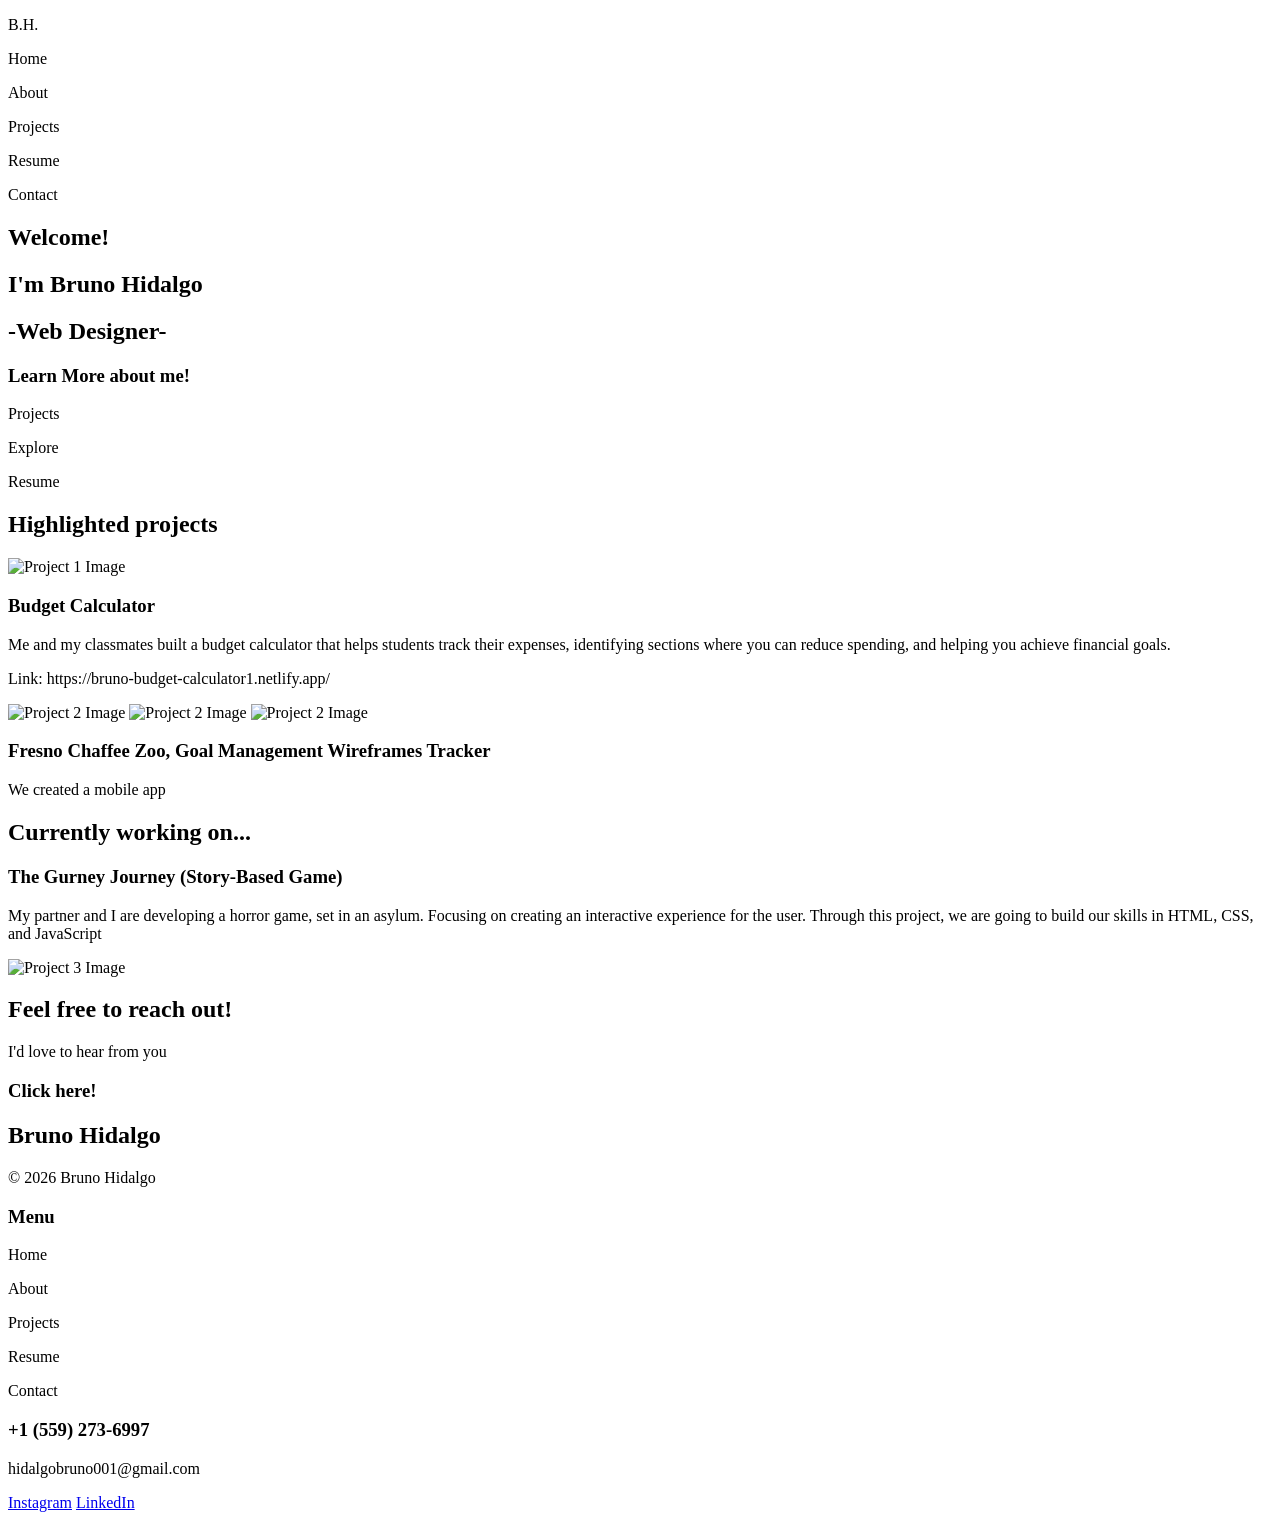
==== index.html @ 7be31587 "making HTML without errors" ====
<!DOCTYPE html>
<html lang="en">

<head>
    <meta charset="UTF-8">
    <meta name="viewport" content="width=device-width, initial-scale=1.0">
    <title>Document</title>
    <link rel="stylesheet" href="style.css">
</head>

<body>



    <!-- Header of the Homepage -->
    <section class="background">
    <h2 class="visually-hidden">Background</h2>
        <!-- Navigation Bar -->
        <nav class="navBar">
            <p class="profile">B.H.</p>
            <section class="navLinks">
                <h2 class="visually-hidden">Navigation</h2>
                <p class="home">Home</p>
                <p class="about">About</p>
                <p class="projects">Projects</p>
                <p class="resume">Resume</p>
                <p class="contact">Contact</p>
            </section>
        </nav>

        <dialog class="projectsDialog">
            <div class="listProjects">
                <div class="item">Budget Calculator</div>
                <div class="item">Fresno Chaffee Zoo Tracker</div>
                <div class="item">Turkey Trot 4k</div>
                <div class="item">Research Paper: “The Importance of Animal Well-Being”</div>
                <div class="item">Argument/Synthesis Essay: “Who holds the power, the platform or the user”</div>
            </div>
        </dialog>

        <!-- Title Header -->
        <header class="titles">
            <h2>Welcome!</h2>
            <h1>I'm Bruno Hidalgo</h1>
            <h2>-Web Designer-</h2>
        </header>

        <section class="learnMore">
            <h3>Learn More about me!</h3>
            <section class="learnMoreLinks">
                <h3 class="visually-hidden">Learn More Links</h3>
                <p class="projectsLearnMore">Projects</p>
                <p class="explore">Explore</p>
                <p class="resumeLearnMore">Resume</p>
            </section>
        </section>

    </section>

    <!-- Highlighted Projects of the Homepage -->
    <section class="highlightedProjects">
        <h2>Highlighted projects</h2>
        <section class="projectsSection">
            <h2 class="visually-hidden">Projects Section</h2>

            <section class="project1">
                <img src="https://via.placeholder.com/150" alt="Project 1 Image">
                <h3>Budget Calculator</h3>
                <p>Me and my classmates built a budget calculator that helps students track their expenses, identifying
                    sections where you can reduce spending, and helping you achieve financial goals.</p>
                <p>Link: https://bruno-budget-calculator1.netlify.app/</p>
            </section>

            <section class="project2">
                <h2 class="visually-hidden">Project 2</h2>
                <section class="imagesFresno">
                    <h3 class="visually-hidden">Fresno Images</h3>
                    <img src="https://via.placeholder.com/150" alt="Project 2 Image">
                    <img src="https://via.placeholder.com/150" alt="Project 2 Image">
                    <img src="https://via.placeholder.com/150" alt="Project 2 Image">
                </section>
                <h3>Fresno Chaffee Zoo, Goal Management Wireframes Tracker</h3>
                <p>We created a mobile app </p>
            </section>

        </section>
    </section>

    <!-- Currently Working On of the Homepage -->
    <section class="currentlyProject">
        <h2 class="visually-hidden">Current Project</h2>

        <section class="currentlyProjectText">
            <h2>Currently working on...</h2>
            <h3>The Gurney Journey (Story-Based Game)</h3>
            <p>My partner and I are developing a horror game, set in an asylum. Focusing on creating an interactive
                experience for the user. Through this project, we are going to build our skills in HTML, CSS, and
                JavaScript</p>
        </section>

        <img src="https://via.placeholder.com/150" alt="Project 3 Image">

    </section>

    <!-- Reach Out Section -->
    <section class="reachOut">

        <h2>Feel free to reach out!</h2>
        <p>I'd love to hear from you</p>
        <h3 class="clickContact">Click here!</h3>

    </section>

    <!-- Footer for all pages -->
    <footer class="footer">

        <section class="titleFooter">
            <h2>Bruno Hidalgo</h2>
            <p>© 2026 Bruno Hidalgo</p>
        </section>

        <section class="menuFooter">
            <h3>Menu</h3>
            <section class="menuLinks">
                <h3 class="visually-hidden">Footer Menu</h3>

                <div>
                    <p class="homeFooter">Home</p>
                    <p class="aboutFooter">About</p>
                </div>

                <div>
                    <p class="projectsFooter">Projects</p>
                    <p class="resumeFooter">Resume</p>
                </div>

                <p class="contactFooter">Contact</p>
            </section>
        </section>

        <section class="collaborationFooter">
            <h3>+1 (559) 273-6997</h3>
            <p>hidalgobruno001@gmail.com</p>
            <section>
                <h4 class="visually-hidden">Footer Column</h4>
                <a href="https://www.instagram.com/" target="_blank">Instagram</a>
                <a href="https://www.linkedin.com/" target="_blank">LinkedIn</a>
            </section>
        </section>

    </footer>


    <script src="app.js"></script>
</body>

</html>
---- style.css ----
.visually-hidden {
    position: absolute;
    left: -676767px;
}
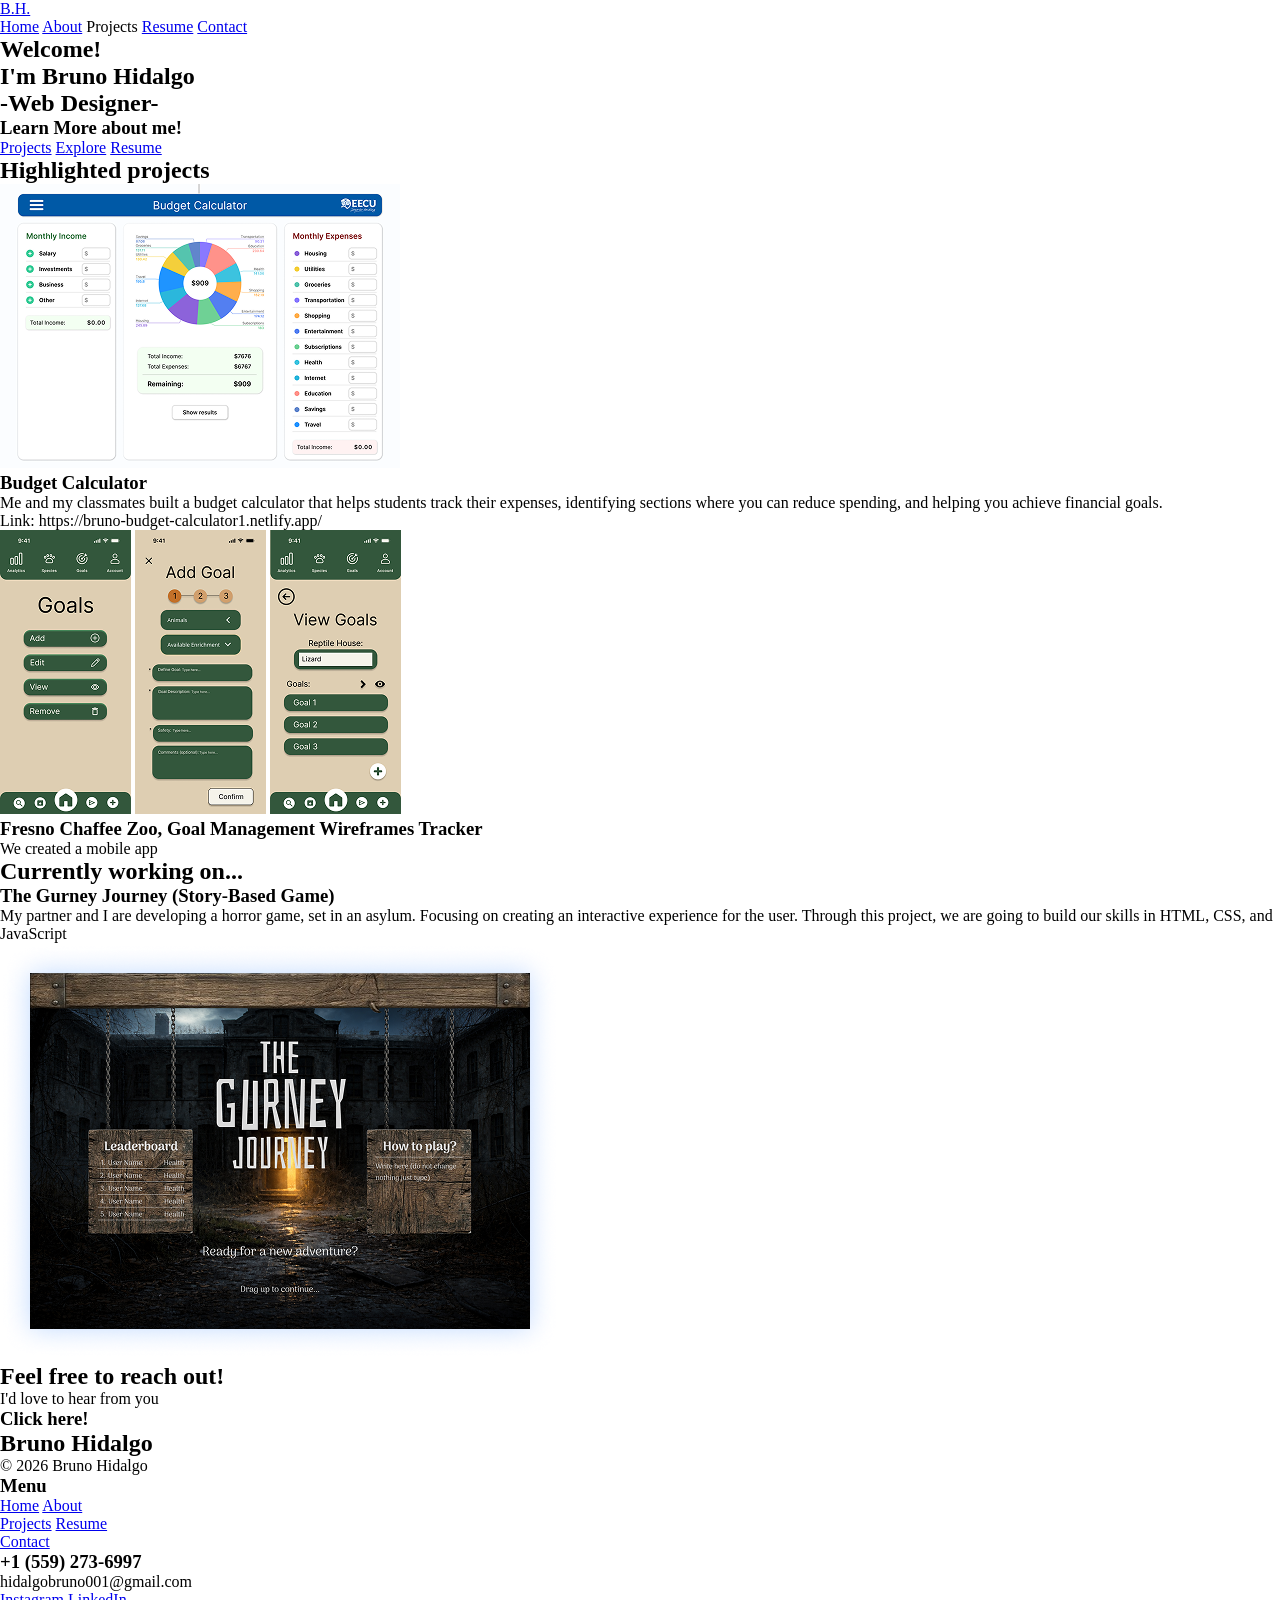
==== commit 16bac8fa: "AAddedmore images, finish all HTML for all pages, and some javascript for somescroll up when click b" ====
--- a/index.html
+++ b/index.html
@@ -14,32 +14,41 @@
 
     <!-- Header of the Homepage -->
     <section class="background">
-    <h2 class="visually-hidden">Background</h2>
+        <h2 class="visually-hidden">Background</h2>
         <!-- Navigation Bar -->
         <nav class="navBar">
-            <p class="profile">B.H.</p>
+            <a class="profile" href="../index.html">B.H.</a>
             <section class="navLinks">
                 <h2 class="visually-hidden">Navigation</h2>
-                <p class="home">Home</p>
-                <p class="about">About</p>
-                <p class="projects">Projects</p>
-                <p class="resume">Resume</p>
-                <p class="contact">Contact</p>
+                <a class="home" href="../index.html">Home</a>
+                <a class="about" href="../OtherPages/AboutMe.html">About</a>
+
+                <div class="projectsWrapper" id="projectsNav">
+                    <a class="projects">Projects</a>
+
+                    <!-- Projects Overlay -->
+                    <div class="projectsDialog">
+                        <div class="listProjects">
+                            <a class="item" href="../OtherPages/BudgetCalculator.html">Budget Calculator</a>
+                            <a class="item" href="../OtherPages/FresnoChaffeeZooApp.html">Fresno Chaffee Zoo Tracker</a>
+                            <a class="item" href="../OtherPages/TurkeyTrot4k.html">Turkey Trot 4k</a>
+                            <a class="item" href="../OtherPages/EssayResearchPaper.html">Research Paper: “The Importance
+                                of Animal Well-Being”</a>
+                            <a class="item" href="../OtherPages/EssayArgumentative.html">Argument/Synthesis Essay: “Who
+                                holds the power, the platform or the user”</a>
+                        </div>
+                    </div>
+
+                </div>
+
+                <a class="resume" href="../OtherPages/Resume.html">Resume</a>
+                <a class="contact" href="../OtherPages/ContactMe.html">Contact</a>
             </section>
         </nav>
 
-        <dialog class="projectsDialog">
-            <div class="listProjects">
-                <div class="item">Budget Calculator</div>
-                <div class="item">Fresno Chaffee Zoo Tracker</div>
-                <div class="item">Turkey Trot 4k</div>
-                <div class="item">Research Paper: “The Importance of Animal Well-Being”</div>
-                <div class="item">Argument/Synthesis Essay: “Who holds the power, the platform or the user”</div>
-            </div>
-        </dialog>
 
         <!-- Title Header -->
-        <header class="titles">
+        <header class="titlesHome">
             <h2>Welcome!</h2>
             <h1>I'm Bruno Hidalgo</h1>
             <h2>-Web Designer-</h2>
@@ -49,9 +58,9 @@
             <h3>Learn More about me!</h3>
             <section class="learnMoreLinks">
                 <h3 class="visually-hidden">Learn More Links</h3>
-                <p class="projectsLearnMore">Projects</p>
-                <p class="explore">Explore</p>
-                <p class="resumeLearnMore">Resume</p>
+                <a href="#projectsNav" class="projectsLearnMore">Projects</a>
+                <a class="explore" href="../OtherPages/AboutMe.html">Explore</a>
+                <a class="resumeLearnMore" href="../OtherPages/Resume.html">Resume</a>
             </section>
         </section>
 
@@ -64,7 +73,7 @@
             <h2 class="visually-hidden">Projects Section</h2>
 
             <section class="project1">
-                <img src="https://via.placeholder.com/150" alt="Project 1 Image">
+                <img src="/Images/budget-calc-home.png" alt="Project 1 Image">
                 <h3>Budget Calculator</h3>
                 <p>Me and my classmates built a budget calculator that helps students track their expenses, identifying
                     sections where you can reduce spending, and helping you achieve financial goals.</p>
@@ -75,9 +84,9 @@
                 <h2 class="visually-hidden">Project 2</h2>
                 <section class="imagesFresno">
                     <h3 class="visually-hidden">Fresno Images</h3>
-                    <img src="https://via.placeholder.com/150" alt="Project 2 Image">
-                    <img src="https://via.placeholder.com/150" alt="Project 2 Image">
-                    <img src="https://via.placeholder.com/150" alt="Project 2 Image">
+                    <img src="/Images/First-fresno-home.png" alt="Project 2 Image">
+                    <img src="/Images/Second-fresno-home.png" alt="Project 2 Image">
+                    <img src="/Images/Third-fresno-home.png" alt="Project 2 Image">
                 </section>
                 <h3>Fresno Chaffee Zoo, Goal Management Wireframes Tracker</h3>
                 <p>We created a mobile app </p>
@@ -98,7 +107,7 @@
                 JavaScript</p>
         </section>
 
-        <img src="https://via.placeholder.com/150" alt="Project 3 Image">
+        <img src="/Images/Gurney-journey.png" alt="Project 3 Image">
 
     </section>
 
@@ -125,16 +134,16 @@
                 <h3 class="visually-hidden">Footer Menu</h3>
 
                 <div>
-                    <p class="homeFooter">Home</p>
-                    <p class="aboutFooter">About</p>
+                    <a class="homeFooter" href="../index.html">Home</a>
+                    <a class="aboutFooter" href="../OtherPages/AboutMe.html">About</a>
                 </div>
 
                 <div>
-                    <p class="projectsFooter">Projects</p>
-                    <p class="resumeFooter">Resume</p>
+                    <a href="#projectsNav" class="projectsFooter" href="../OtherPages/Projects.html">Projects</a>
+                    <a class="resumeFooter" href="../OtherPages/Resume.html">Resume</a>
                 </div>
 
-                <p class="contactFooter">Contact</p>
+                <a class="contactFooter" href="../OtherPages/ContactMe.html">Contact</a>
             </section>
         </section>
 
--- a/style.css
+++ b/style.css
@@ -1,6 +1,39 @@
-
+* {
+    margin: 0;
+    padding: 0;
+    box-sizing: border-box;
+}
 
 .visually-hidden {
     position: absolute;
     left: -676767px;
+}
+
+.projectsWrapper {
+    position: relative;
+    display: inline-block;
+}
+
+.projectsDialog {
+    position: absolute;
+    background: rgb(191, 191, 191);
+    border-radius: 8px;
+    padding: 10px;
+    opacity: 0;
+    pointer-events: none;
+    transition: opacity 0.5s ease;
+}
+ 
+.projectsWrapper:hover .projectsDialog {
+    opacity: 1;
+    pointer-events: auto;
+}
+
+.projectsWrapper.open .projectsDialog {
+    opacity: 1;
+    pointer-events: auto;
+}
+
+#projectsNav {
+    scroll-margin-top: 100%; 
 }
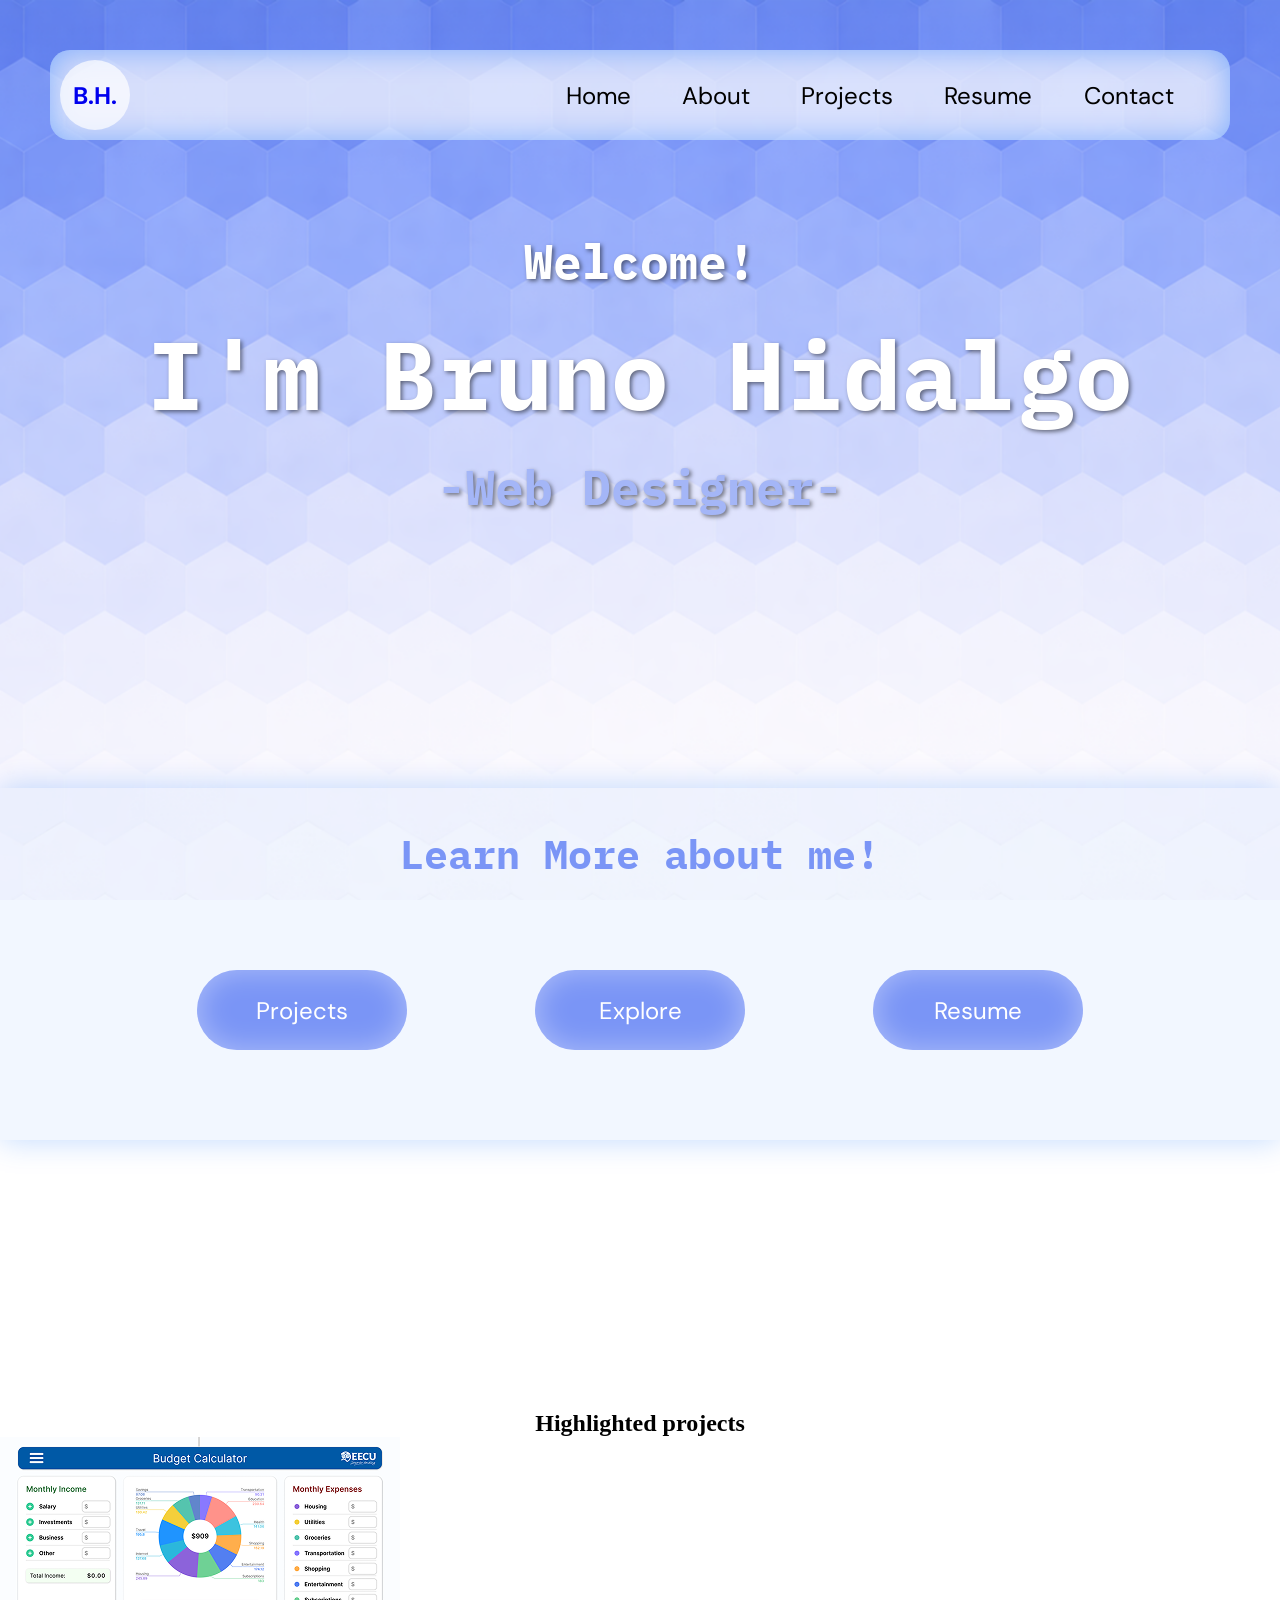
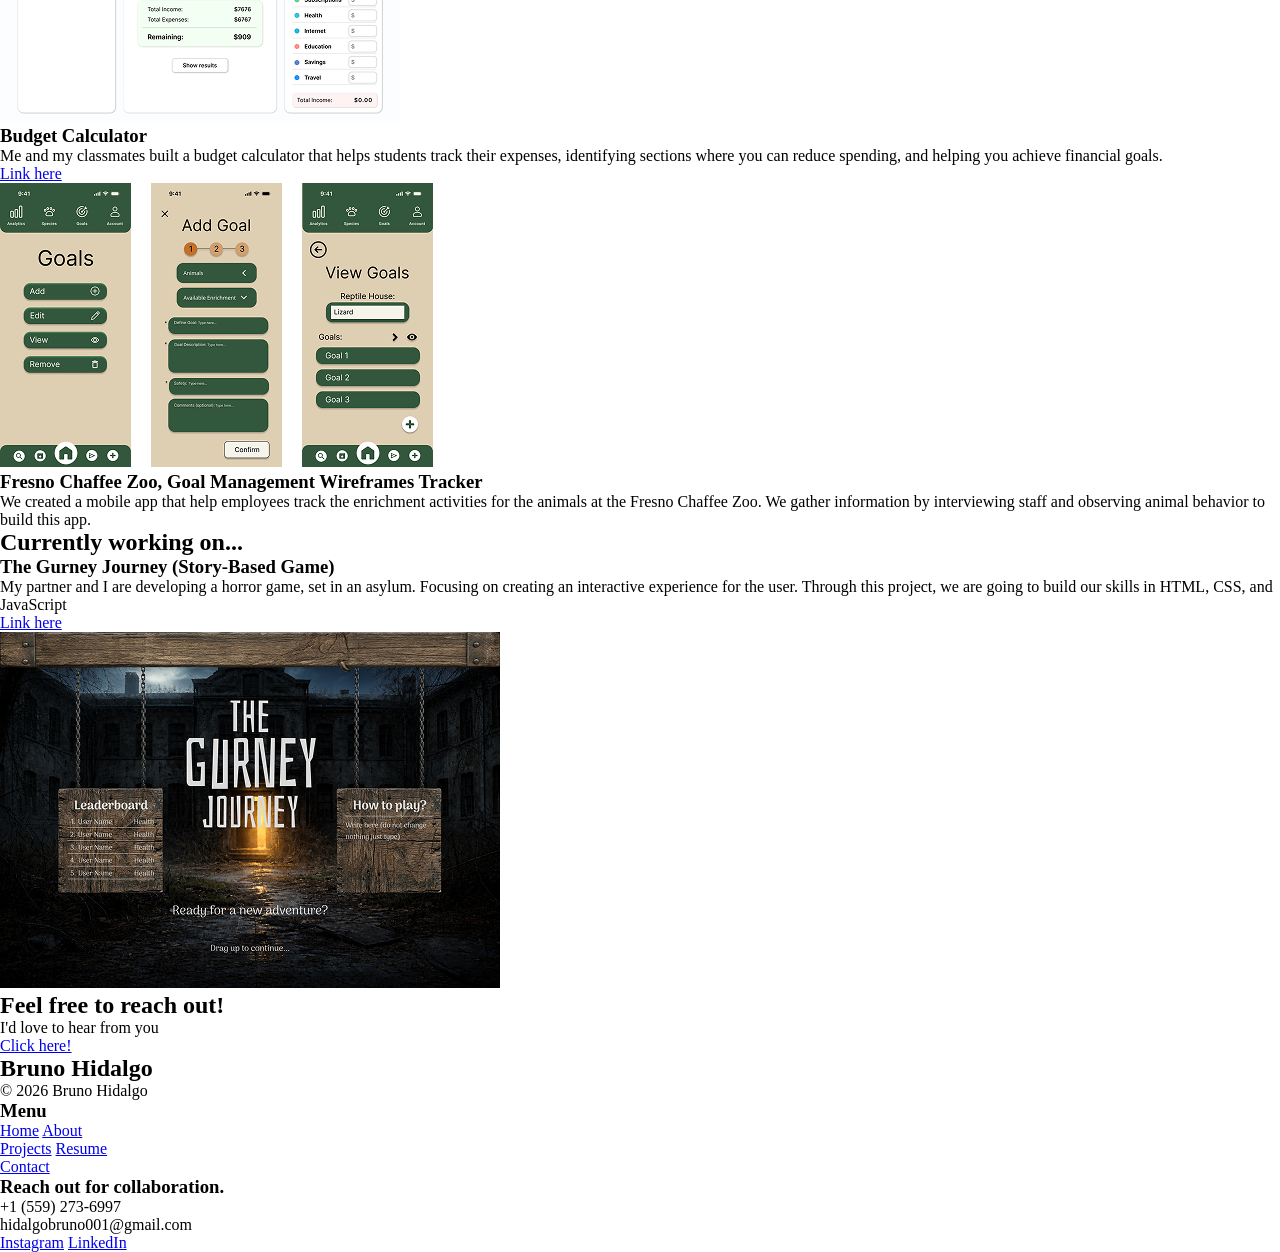
==== commit bb647a03: "First page (home page) done HTML and CSS" ====
--- a/index.html
+++ b/index.html
@@ -9,61 +9,52 @@
 </head>
 
 <body>
+    <!-- Navigation Bar -->
+    <img src="/Images/Gradient-Homepage.png" alt="Background Image" class="backgroundImage">
+    <nav class="navBar">
+        <a class="profile" href="../index.html">B.H.</a>
+        <section class="navLinks">
+            <h2 class="visually-hidden">Navigation</h2>
+            <a class="home" href="../index.html">Home</a>
+            <a class="about" href="../OtherPages/AboutMe.html">About</a>
+
+            <div class="projectsWrapper" id="projectsNav">
+                <a class="projects">Projects</a>
+
+                <!-- Projects Overlay -->
+                <div class="projectsDialog">
+                    <a class="item" href="../OtherPages/BudgetCalculator.html">Budget Calculator</a>
+                    <a class="item" href="../OtherPages/FresnoChaffeeZooApp.html">Fresno Chaffee Zoo Tracker</a>
+                    <a class="item" href="../OtherPages/TurkeyTrot4k.html">Turkey Trot 4k</a>
+                    <a class="item" href="../OtherPages/EssayResearchPaper.html">Research Paper: “The Importance
+                        of Animal Well-Being”</a>
+                    <a class="item" href="../OtherPages/EssayArgumentative.html">Argument/Synthesis Essay: “Who
+                        holds the power, the platform or the user”</a>
+                </div>
+
+            </div>
+
+            <a class="resume" href="../OtherPages/Resume.html">Resume</a>
+            <a class="contact" href="../OtherPages/ContactMe.html">Contact</a>
+        </section>
+    </nav>
 
 
+    <!-- Title Header -->
+    <header class="titlesHome">
+        <h2>Welcome!</h2>
+        <h1>I'm Bruno Hidalgo</h1>
+        <h2 class="major">-Web Designer-</h2>
+    </header>
 
-    <!-- Header of the Homepage -->
-    <section class="background">
-        <h2 class="visually-hidden">Background</h2>
-        <!-- Navigation Bar -->
-        <nav class="navBar">
-            <a class="profile" href="../index.html">B.H.</a>
-            <section class="navLinks">
-                <h2 class="visually-hidden">Navigation</h2>
-                <a class="home" href="../index.html">Home</a>
-                <a class="about" href="../OtherPages/AboutMe.html">About</a>
-
-                <div class="projectsWrapper" id="projectsNav">
-                    <a class="projects">Projects</a>
-
-                    <!-- Projects Overlay -->
-                    <div class="projectsDialog">
-                        <div class="listProjects">
-                            <a class="item" href="../OtherPages/BudgetCalculator.html">Budget Calculator</a>
-                            <a class="item" href="../OtherPages/FresnoChaffeeZooApp.html">Fresno Chaffee Zoo Tracker</a>
-                            <a class="item" href="../OtherPages/TurkeyTrot4k.html">Turkey Trot 4k</a>
-                            <a class="item" href="../OtherPages/EssayResearchPaper.html">Research Paper: “The Importance
-                                of Animal Well-Being”</a>
-                            <a class="item" href="../OtherPages/EssayArgumentative.html">Argument/Synthesis Essay: “Who
-                                holds the power, the platform or the user”</a>
-                        </div>
-                    </div>
-
-                </div>
-
-                <a class="resume" href="../OtherPages/Resume.html">Resume</a>
-                <a class="contact" href="../OtherPages/ContactMe.html">Contact</a>
-            </section>
-        </nav>
-
-
-        <!-- Title Header -->
-        <header class="titlesHome">
-            <h2>Welcome!</h2>
-            <h1>I'm Bruno Hidalgo</h1>
-            <h2>-Web Designer-</h2>
-        </header>
-
-        <section class="learnMore">
-            <h3>Learn More about me!</h3>
-            <section class="learnMoreLinks">
-                <h3 class="visually-hidden">Learn More Links</h3>
-                <a href="#projectsNav" class="projectsLearnMore">Projects</a>
-                <a class="explore" href="../OtherPages/AboutMe.html">Explore</a>
-                <a class="resumeLearnMore" href="../OtherPages/Resume.html">Resume</a>
-            </section>
+    <section class="learnMore">
+        <h3>Learn More about me!</h3>
+        <section class="learnMoreLinks">
+            <h3 class="visually-hidden">Learn More Links</h3>
+            <a href="#projectsNav" class="projectsLearnMore">Projects</a>
+            <a class="explore" href="../OtherPages/AboutMe.html">Explore</a>
+            <a class="resumeLearnMore" href="../OtherPages/Resume.html">Resume</a>
         </section>
-
     </section>
 
     <!-- Highlighted Projects of the Homepage -->
@@ -77,19 +68,16 @@
                 <h3>Budget Calculator</h3>
                 <p>Me and my classmates built a budget calculator that helps students track their expenses, identifying
                     sections where you can reduce spending, and helping you achieve financial goals.</p>
-                <p>Link: https://bruno-budget-calculator1.netlify.app/</p>
+                <a href="https://bruno-budget-calculator1.netlify.app/">Link here</a>
             </section>
 
             <section class="project2">
                 <h2 class="visually-hidden">Project 2</h2>
-                <section class="imagesFresno">
-                    <h3 class="visually-hidden">Fresno Images</h3>
-                    <img src="/Images/First-fresno-home.png" alt="Project 2 Image">
-                    <img src="/Images/Second-fresno-home.png" alt="Project 2 Image">
-                    <img src="/Images/Third-fresno-home.png" alt="Project 2 Image">
-                </section>
+                <img class="projectImage2" src="/Images/Fresno-Home.png" alt="Project 2 Image">
                 <h3>Fresno Chaffee Zoo, Goal Management Wireframes Tracker</h3>
-                <p>We created a mobile app </p>
+                <p>We created a mobile app that help employees track the enrichment activities for the animals at the
+                    Fresno Chaffee Zoo. We gather information by interviewing staff and observing animal behavior to
+                    build this app.</p>
             </section>
 
         </section>
@@ -105,6 +93,7 @@
             <p>My partner and I are developing a horror game, set in an asylum. Focusing on creating an interactive
                 experience for the user. Through this project, we are going to build our skills in HTML, CSS, and
                 JavaScript</p>
+            <a href="https://placeholderfornow">Link here</a>
         </section>
 
         <img src="/Images/Gurney-journey.png" alt="Project 3 Image">
@@ -116,7 +105,7 @@
 
         <h2>Feel free to reach out!</h2>
         <p>I'd love to hear from you</p>
-        <h3 class="clickContact">Click here!</h3>
+        <a href="/OtherPages/ContactMe.html" class="clickContact">Click here!</a>
 
     </section>
 
@@ -148,7 +137,8 @@
         </section>
 
         <section class="collaborationFooter">
-            <h3>+1 (559) 273-6997</h3>
+            <h3>Reach out for collaboration.</h3>
+            <p>+1 (559) 273-6997</p>
             <p>hidalgobruno001@gmail.com</p>
             <section>
                 <h4 class="visually-hidden">Footer Column</h4>
--- a/style.css
+++ b/style.css
@@ -1,3 +1,10 @@
+@import url('https://fonts.googleapis.com/css2?family=DM+Sans:wght@400;500;700&family=IBM+Plex+Mono:wght@400;500;700&display=swap');
+
+:root {
+    --description-font: 'DM Sans', sans-serif;
+    --title-font: 'IBM Plex Mono', monospace;
+}
+
 * {
     margin: 0;
     padding: 0;
@@ -36,4 +43,151 @@
 
 #projectsNav {
     scroll-margin-top: 100%; 
+}
+
+.backgroundImage {
+    position: absolute;
+    display: flex;
+    align-items: center;
+    width: 100%;
+    height: 100%;
+    top:0;
+    object-fit: cover;
+    z-index: -1;
+}
+
+.body {
+    background-color: #F2F2FD;
+}
+
+.navBar {
+    font-family: var(--description-font);
+    display: flex;
+    flex-direction: row;
+    justify-content: space-between;
+    align-items: center;
+    margin: 50px;
+    padding: 10px;
+    background-color: rgba(255, 255, 255, 0.7);
+    border-radius: 20px;
+    box-shadow: inset 0 0px 30px rgba(0, 103, 255, 0.4);
+
+    &>.profile {
+        font-size: 24px;
+        font-weight: bold;
+        text-decoration: none;
+        width: 70px;
+        height: 70px;
+        border-radius: 50%;
+        display: flex;
+        align-items: center;
+        justify-content: center;
+        background-color: rgb(255, 255, 255, 0.7);
+    }
+
+    &>.navLinks {
+        display: flex;
+        flex-direction: row;
+        gap: 4vw;
+        font-size: 24px;
+        padding-right: 4%;
+        
+        &>a, div {
+            text-decoration: none;
+            color: black;
+
+            &:hover {
+                animation: scaleUp 0.3s ease forwards;
+            }
+        }
+    }
+}
+
+.titlesHome {
+    font-family: var(--title-font);
+    display: flex;
+    flex-direction: column;
+    align-items: center;
+    gap: 20px;
+    margin-top: 10vh;
+
+    &>h1 {
+        font-size: 96px;
+        color: white;
+        text-shadow: 2px 2px 4px rgba(0, 0, 0, 0.5);
+    }
+
+    &>h2 {
+        font-size: 48px;
+        color: white;
+        text-shadow: 2px 2px 4px rgba(0, 0, 0, 0.5);
+    }
+
+    &>.major {
+        font-size: 48px;
+        color: #a4b6f7;
+        text-shadow: 2px 2px 4px rgba(0, 0, 0, 0.5);
+    }
+
+}
+
+.learnMore {
+    display: flex;
+    flex-direction: column;
+    align-items: center;
+    width: 100%;
+    background-color: rgba(0, 103, 255, 0.05);
+    box-shadow: 0 0px 30px rgba(0, 103, 255, 0.25);
+    margin-top: 30vh;
+
+    &>h3 {
+        font-family: var(--title-font);
+        font-size: 40px;
+        margin-top: 40px;
+        color: #7A95F6;
+    }
+
+    &>.learnMoreLinks {
+        display: flex;
+        flex-direction: row;
+        gap: 10vw;
+        margin: 10vh;
+
+        &>a {
+            font-family: var(--description-font);
+            font-size: 24px;
+            text-decoration: none;
+            color: rgb(255, 255, 255);
+            background-color: #7A95F6;
+            border-radius: 40px;
+            box-shadow: inset 0 0px 30px rgba(255, 255, 255, 0.4);;
+            width: 210px;
+            height: 80px;
+            display: flex;
+            align-items: center;
+            justify-content: center;
+
+            &:hover {
+                animation: scaleUp 0.3s ease forwards;
+            }
+        }
+    }
+}
+
+.highlightedProjects {
+    display: flex;
+    flex-direction: column;
+    align-items: center;
+    margin-top: 30vh;
+}
+
+
+
+@keyframes scaleUp {
+    from {
+        transform: scale(1);
+    }
+    to {
+        transform: scale(1.05);
+    }
 }
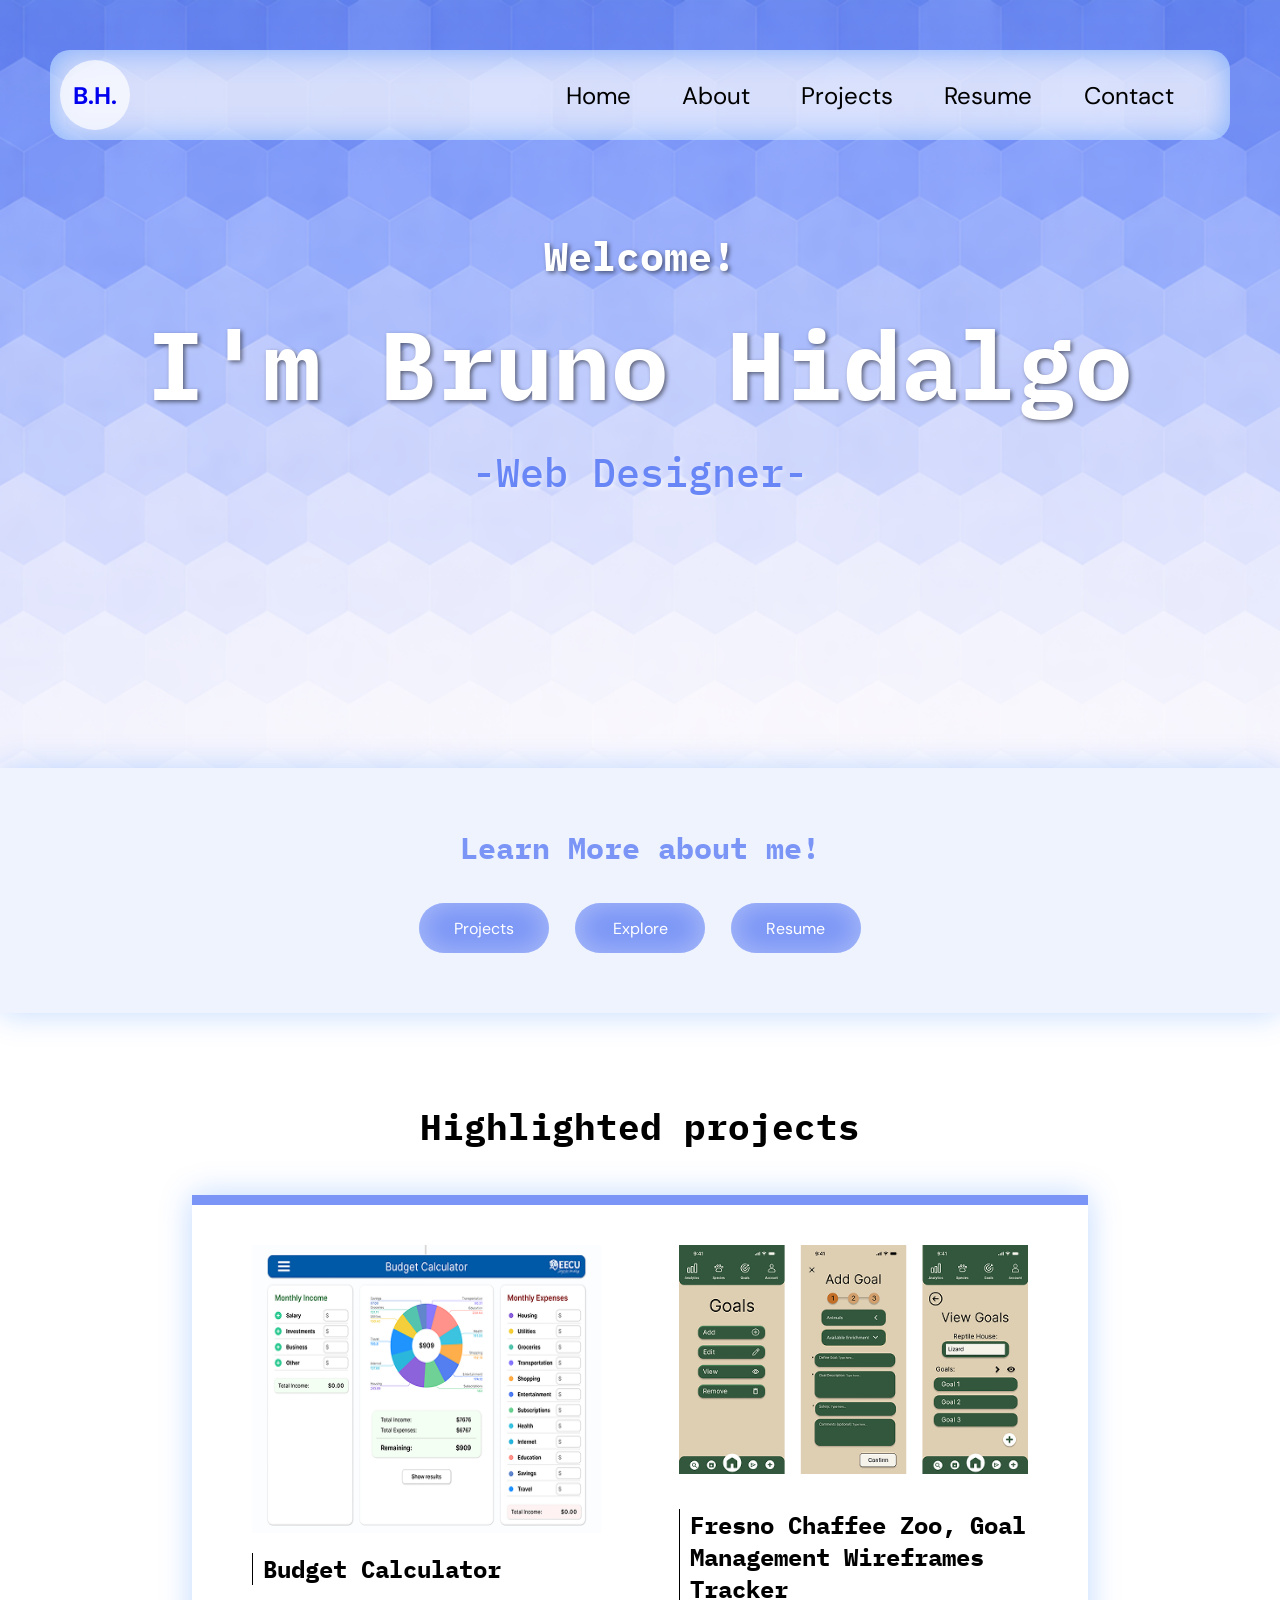
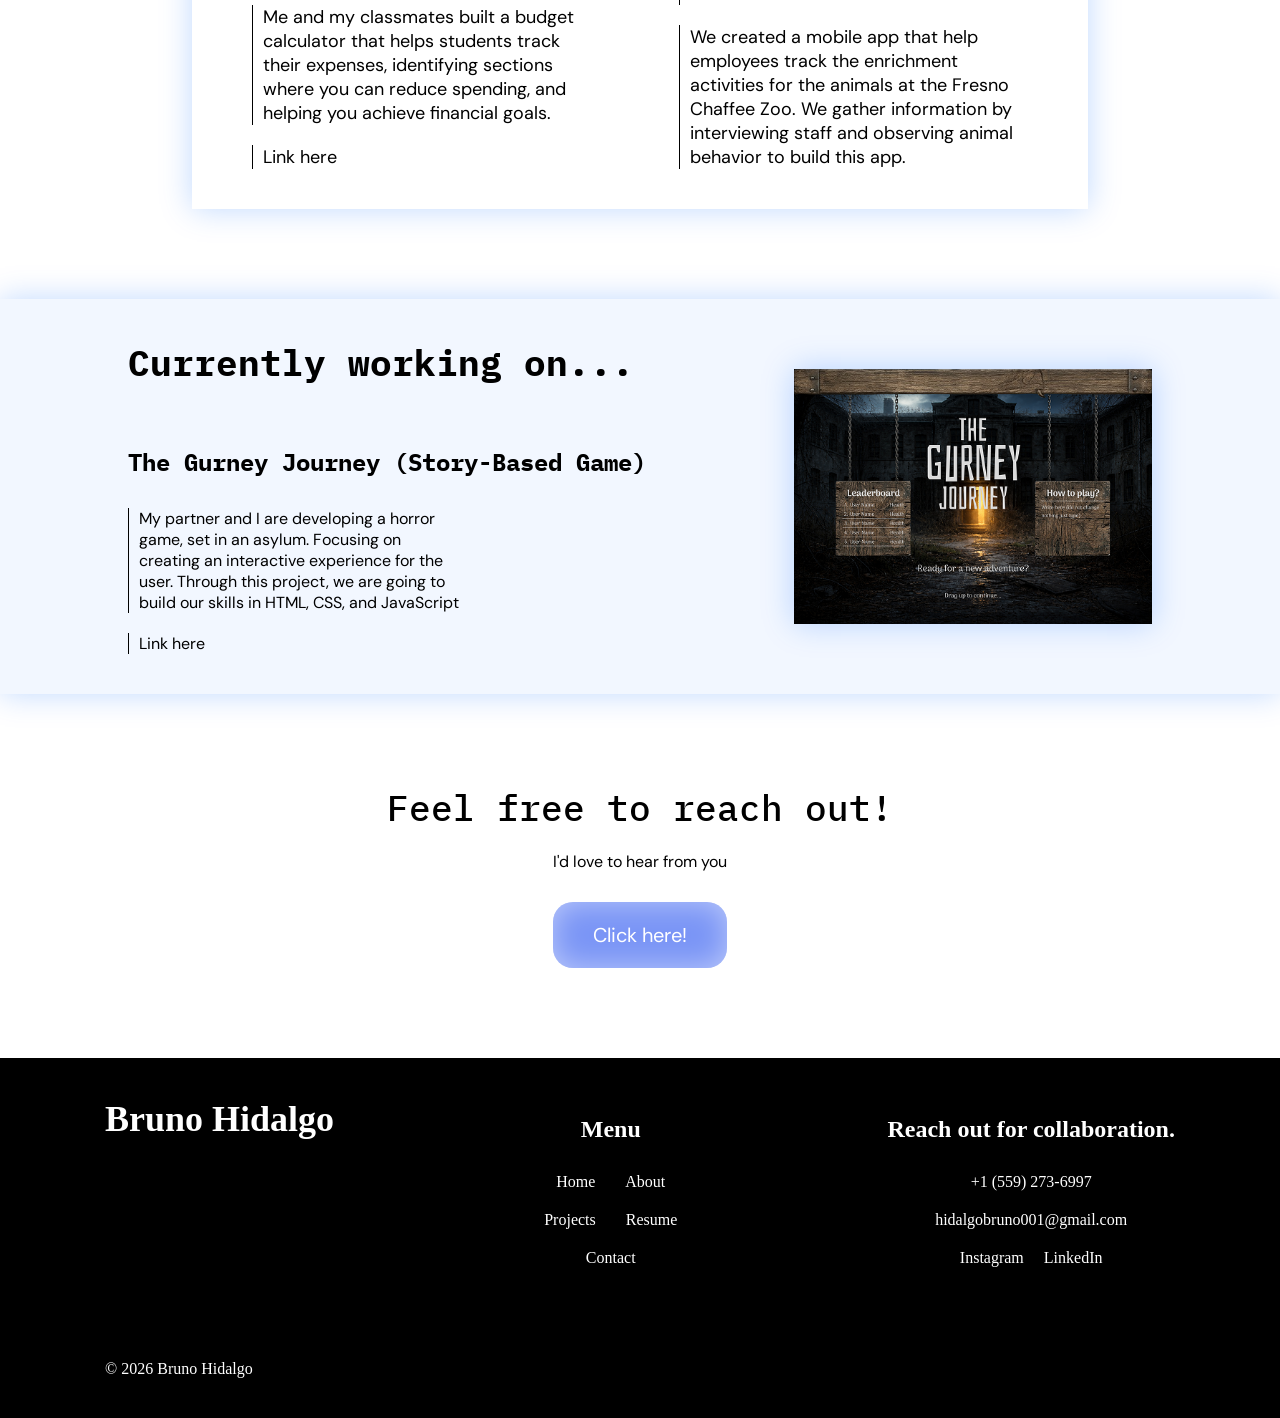
==== commit e5740a76: "CSS styling finished" ====
--- a/index.html
+++ b/index.html
@@ -149,7 +149,6 @@
 
     </footer>
 
-
     <script src="app.js"></script>
 </body>
 
--- a/style.css
+++ b/style.css
@@ -17,32 +17,52 @@
 }
 
 .projectsWrapper {
-    position: relative;
-    display: inline-block;
+    display: flex;
+    align-items: center;
+    position: static;
+    padding-bottom: 28px;
+    margin-bottom: -28px;
 }
 
 .projectsDialog {
     position: absolute;
-    background: rgb(191, 191, 191);
-    border-radius: 8px;
+    background: #7A95F6;
+    border-bottom-left-radius: 30px;
+    border-bottom-right-radius: 30px;
     padding: 10px;
     opacity: 0;
+    top: 19vh;
+    left: 7vw;
+    transform: scaleY(0);
+    transform-origin: top center;
     pointer-events: none;
     transition: opacity 0.5s ease;
-}
- 
-.projectsWrapper:hover .projectsDialog {
-    opacity: 1;
-    pointer-events: auto;
-}
-
+    width: 85vw;
+    height: 400px;
+    display: flex;
+    flex-direction: column;
+    justify-content: space-between;
+    align-items: flex-start;
+    padding: 30px 40px;
+
+    &>a {
+        text-decoration: none;
+        color: white;
+        width: 78vw;
+        border-bottom: 1px solid white;
+        padding-bottom: 20px;
+    }
+}
+
+.projectsWrapper:hover .projectsDialog,
 .projectsWrapper.open .projectsDialog {
     opacity: 1;
     pointer-events: auto;
+    transform: scaleY(1);
 }
 
 #projectsNav {
-    scroll-margin-top: 100%; 
+    scroll-margin-top: 100%;
 }
 
 .backgroundImage {
@@ -51,7 +71,7 @@
     align-items: center;
     width: 100%;
     height: 100%;
-    top:0;
+    top: 0;
     object-fit: cover;
     z-index: -1;
 }
@@ -91,8 +111,8 @@
         gap: 4vw;
         font-size: 24px;
         padding-right: 4%;
-        
-        &>a, div {
+
+        &>a {
             text-decoration: none;
             color: black;
 
@@ -115,18 +135,20 @@
         font-size: 96px;
         color: white;
         text-shadow: 2px 2px 4px rgba(0, 0, 0, 0.5);
+        text-align: center;
     }
 
     &>h2 {
-        font-size: 48px;
+        font-size: 40px;
         color: white;
         text-shadow: 2px 2px 4px rgba(0, 0, 0, 0.5);
     }
 
     &>.major {
-        font-size: 48px;
-        color: #a4b6f7;
-        text-shadow: 2px 2px 4px rgba(0, 0, 0, 0.5);
+        font-size: 40px;
+        color: #6886f6;
+        font-weight: 500;
+        text-shadow: 2px 2px 4px rgba(255, 255, 255, 0.5);
     }
 
 }
@@ -136,33 +158,35 @@
     flex-direction: column;
     align-items: center;
     width: 100%;
-    background-color: rgba(0, 103, 255, 0.05);
+    background-color: #EFF3FE;
     box-shadow: 0 0px 30px rgba(0, 103, 255, 0.25);
     margin-top: 30vh;
 
     &>h3 {
         font-family: var(--title-font);
-        font-size: 40px;
-        margin-top: 40px;
+        font-size: 30px;
+        margin-top: 60px;
         color: #7A95F6;
     }
 
     &>.learnMoreLinks {
         display: flex;
         flex-direction: row;
-        gap: 10vw;
-        margin: 10vh;
+        align-items: center;
+        gap: 2vw;
+        margin-top: 4vh;
+        margin-bottom: 60px;
 
         &>a {
             font-family: var(--description-font);
-            font-size: 24px;
+            font-size: 16px;
             text-decoration: none;
             color: rgb(255, 255, 255);
             background-color: #7A95F6;
             border-radius: 40px;
-            box-shadow: inset 0 0px 30px rgba(255, 255, 255, 0.4);;
-            width: 210px;
-            height: 80px;
+            box-shadow: inset 0 0px 30px rgba(255, 255, 255, 0.4);
+            width: 130px;
+            height: 50px;
             display: flex;
             align-items: center;
             justify-content: center;
@@ -178,15 +202,1064 @@
     display: flex;
     flex-direction: column;
     align-items: center;
+    margin-top: 10vh;
+
+    &>h2 {
+        font-family: var(--title-font);
+        font-size: 36px;
+    }
+
+    &>.projectsSection {
+        display: flex;
+        flex-direction: row;
+        justify-content: space-between;
+        margin-top: 5vh;
+        background-color: rgba(255, 255, 255, );
+        box-shadow: 0 0px 30px rgba(0, 103, 255, 0.25);
+        border-top: 10px solid #7A95F6;
+        width: 70vw;
+        padding: 40px 60px;
+
+        &:hover {
+            transform: translateY(-3px);
+        }
+
+        &>.project1,
+        .project2 {
+            display: flex;
+            flex-direction: column;
+            width: 45%;
+
+            &>h3 {
+                font-family: var(--title-font);
+                font-size: 24px;
+                margin-bottom: 20px;
+                border-left: 1px solid #000000;
+                padding-left: 10px;
+                margin-top: 20px;
+            }
+
+            &>p {
+                font-family: var(--description-font);
+                font-size: 18px;
+                border-left: 1px solid #000000;
+                padding-left: 10px;
+            }
+
+            &>a {
+                font-family: var(--description-font);
+                font-size: 18px;
+                border-left: 1px solid #000000;
+                padding-left: 10px;
+                margin-top: 20px;
+                color: #000000;
+                text-decoration: none;
+
+                &:hover {
+                    text-decoration: underline;
+                    cursor: pointer;
+                }
+            }
+
+            &>img {
+                width: 100%;
+                height: 100%;
+            }
+
+            &>.projectImage2 {
+                margin-bottom: 15px;
+            }
+        }
+
+    }
+}
+
+.currentlyProject {
+    display: flex;
+    flex-direction: row;
+    align-items: center;
+    width: 100%;
+    background-color: rgba(0, 103, 255, 0.05);
+    box-shadow: 0 0px 30px rgba(0, 103, 255, 0.25);
+    margin-top: 10vh;
+    padding: 40px 10vw;
+
+    &>.currentlyProjectText {
+        display: flex;
+        flex-direction: column;
+
+        &>h2 {
+            font-family: var(--title-font);
+            font-size: 36px;
+            margin-bottom: 60px;
+        }
+
+        &>h3 {
+            font-family: var(--title-font);
+            font-size: 24px;
+            margin-bottom: 30px;
+        }
+
+        &>p {
+            font-family: var(--description-font);
+            font-size: 16px;
+            width: 50%;
+            border-left: 1px solid #000000;
+            padding-left: 10px;
+        }
+
+        &>a {
+            font-family: var(--description-font);
+            font-size: 16px;
+            border-left: 1px solid #000000;
+            padding-left: 10px;
+            margin-top: 20px;
+            color: #000000;
+            text-decoration: none;
+
+            &:hover {
+                text-decoration: underline;
+                cursor: pointer;
+            }
+        }
+    }
+
+    &>img {
+        width: 35%;
+        box-shadow: 0px 0px 30px rgba(0, 103, 255, 0.25);
+    }
+
+}
+
+.reachOut {
+    display: flex;
+    flex-direction: column;
+    justify-content: space-between;
+    align-items: center;
+    margin-top: 10vh;
+
+    &>h2 {
+        font-family: var(--title-font);
+        font-size: 36px;
+        margin-bottom: 20px;
+        font-weight: 500;
+    }
+
+    &>p {
+        font-family: var(--description-font);
+        font-size: 16px;
+        margin-bottom: 30px;
+    }
+
+    &>a {
+        font-family: var(--description-font);
+        font-size: 20px;
+        background-color: #7A95F6;
+        color: white;
+        border-radius: 20px;
+        box-shadow: inset 0px 0px 30px rgba(255, 255, 255, 0.5);
+        padding: 20px 40px;
+        text-decoration: none;
+
+
+        &:hover {
+            animation: scaleUp 0.3s ease forwards;
+        }
+    }
+}
+
+.footer {
+    display: flex;
+    flex-direction: row;
+    justify-content: space-around;
+    margin-top: 10vh;
+    background-color: black;
+    color: white;
+    height: 40vh;
+    padding: 40px 0px;
+
+    &>.titleFooter {
+        display: flex;
+        flex-direction: column;
+        justify-content: space-between;
+
+        &>h2 {
+            font-size: 36px;
+        }
+    }
+
+    &>.menuFooter {
+        margin-top: 2vh;
+        display: flex;
+        flex-direction: column;
+        align-items: center;
+
+        &>h3 {
+            font-size: 24px;
+            margin-bottom: 30px;
+        }
+
+        .menuLinks {
+
+            display: flex;
+            flex-direction: column;
+            align-items: center;
+
+            &>div {
+                display: flex;
+                gap: 30px;
+                align-items: center;
+                justify-content: space-between;
+                margin-bottom: 20px;
+
+                &>a {
+                    text-decoration: none;
+                    color: white;
+
+                    &:hover {
+                        text-decoration: underline;
+                    }
+                }
+            }
+
+            &>a {
+                text-decoration: none;
+                color: white;
+
+                &:hover {
+                    text-decoration: underline;
+                }
+            }
+        }
+    }
+
+    &>.collaborationFooter {
+        margin-top: 2vh;
+        display: flex;
+        flex-direction: column;
+        align-items: center;
+
+        &>h3 {
+            font-size: 24px;
+            margin-bottom: 30px;
+        }
+
+        &>p {
+            font-size: 16px;
+            margin-bottom: 20px;
+        }
+
+        &>section {
+            display: flex;
+            gap: 20px;
+
+            &>a {
+                text-decoration: none;
+                color: white;
+
+                &:hover {
+                    text-decoration: underline;
+                }
+            }
+        }
+    }
+}
+
+.titlesAbout,
+.titlesContact,
+.titles-essay,
+.titles-PG {
+    display: flex;
+    flex-direction: column;
+    align-items: center;
+    margin-top: 10vh;
+
+    &>h1 {
+        font-family: var(--title-font);
+        font-size: 64px;
+        color: white;
+        text-shadow: 2px 2px 4px rgba(0, 0, 0, 0.5);
+        text-align: center;
+    }
+}
+
+.fiveYearPlan {
+    display: flex;
+    flex-direction: row;
+    justify-content: space-around;
+    align-items: center;
+    margin-top: 20vh;
+    padding: 70px 0px;
+    background-color: #EFF3FE;
+    box-shadow: 0 0px 30px rgba(0, 103, 255, 0.25);
+
+    &>section {
+        display: flex;
+        flex-direction: column;
+        align-self: flex-start;
+        gap: 40px;
+        width: 30%;
+
+        &>h2 {
+            font-family: var(--title-font);
+            font-size: 36px;
+        }
+
+        &>p {
+            font-family: var(--description-font);
+            font-size: 20px;
+            border-left: 1px solid black;
+            padding-left: 10px;
+        }
+    }
+}
+
+.cartJourney {
+    display: flex;
+    flex-direction: column;
+    margin-top: 10vh;
+    margin-left: 10vw;
+    margin-right: 10vw;
+
+    &>h2 {
+        font-family: var(--title-font);
+        font-size: 36px;
+        align-self: center;
+    }
+
+    &>.cartJourneyContentUp {
+        display: flex;
+        flex-direction: row;
+        justify-content: space-between;
+        align-items: center;
+        margin-top: 10vh;
+
+        &>p {
+            font-family: var(--description-font);
+            width: 30vw;
+            border-left: 1px solid black;
+            padding-left: 10px;
+        }
+
+        &>img {
+            width: 40%;
+            height: 40%;
+        }
+    }
+
+    &>.cartJourneyContentDown {
+        display: flex;
+        flex-direction: row;
+        align-items: center;
+        justify-content: space-between;
+        margin-top: 10vh;
+
+        &>p {
+            font-family: var(--description-font);
+            width: 30vw;
+            border-left: 1px solid black;
+            padding-left: 10px;
+        }
+
+        &>img {
+            width: 40%;
+            height: 40%;
+        }
+    }
+}
+
+.hobbies {
+    display: flex;
+    flex-direction: column;
+    align-items: center;
+    margin-top: 10vh;
+    padding: 70px 0px;
+    background-color: #EFF3FE;
+    box-shadow: 0 0px 30px rgba(0, 103, 255, 0.25);
+
+
+    &>h2 {
+        font-family: var(--title-font);
+        font-size: 36px;
+    }
+
+    &>.hobbiesContent {
+        display: flex;
+        flex-direction: row;
+        justify-content: center;
+        gap: 10%;
+        margin-top: 10vh;
+
+        &>.rugby,
+        .chess {
+            display: flex;
+            flex-direction: column;
+            align-items: center;
+            width: 30%;
+            background-color: white;
+            padding: 30px;
+            border-top: 10px solid #7A95F6;
+            box-shadow: 0 0px 30px rgba(0, 103, 255, 0.25);
+
+            &:hover {
+                transform: translateY(-3px);
+            }
+
+            &>h3 {
+                font-family: var(--title-font);
+                font-size: 26px;
+                margin-bottom: 30px;
+            }
+
+            &>p {
+                font-family: var(--description-font);
+                font-size: 18px;
+                width: 80%;
+                border-left: 1px solid #000000;
+                padding-left: 10px;
+            }
+
+            &>img {
+                margin-top: 30px;
+            }
+        }
+
+    }
+}
+
+.Resume {
+    padding: 7%;
+    display: flex;
+    flex-direction: column;
+    background-color: rgb(250, 250, 250);
+    font-family: var(--description-font);
+
+    &>.resumeTitle {
+        display: flex;
+        flex-direction: row;
+        justify-content: space-between;
+        border-bottom: 5px solid #ebebeb;
+        padding-bottom: 10px;
+
+        &>h1 {
+            font-size: 64px;
+            align-self: flex-start;
+            margin-bottom: 40px;
+        }
+
+        &>h3 {
+            font-size: 30px;
+            align-self: flex-end;
+        }
+    }
+
+    &>p {
+        display: flex;
+        align-self: flex-end;
+        margin-top: 10px;
+        font-size: 18px;
+    }
+
+    &>.profile {
+        display: flex;
+        flex-direction: column;
+        margin-bottom: 20px;
+
+        &>h2 {
+            font-size: 40px;
+            margin-bottom: 5px;
+        }
+
+        &>p {
+            font-size: 24px;
+        }
+    }
+
+    &>.experience {
+        display: flex;
+        flex-direction: column;
+
+        &>h2 {
+            font-size: 40px;
+            margin-bottom: 30px;
+        }
+
+        &>.chaffeeZoo,
+        .bioShield,
+        .athletics {
+            display: flex;
+            flex-direction: column;
+            margin-bottom: 10px;
+
+            &>h3 {
+                font-size: 28px;
+                margin-bottom: 10px;
+            }
+
+            &>h4 {
+                font-size: 26px;
+                margin-bottom: 10px;
+            }
+
+            &>ul {
+                list-style-position: inside;
+                margin-bottom: 10px;
+
+                &>li {
+                    font-size: 24px;
+                }
+
+            }
+
+            &>a {
+                font-size: 24px;
+                margin-bottom: 10px;
+                text-decoration: none;
+                color: black;
+                width: 110px;
+
+                &:hover {
+                    text-decoration: underline;
+                }
+            }
+        }
+    }
+
+    .languages {
+        margin-bottom: 10px;
+
+        &>h2 {
+            font-size: 40px;
+            margin-bottom: 20px;
+        }
+
+        &>h4 {
+            font-size: 26px;
+            margin-bottom: 10px;
+        }
+
+        &>ul {
+            list-style-position: inside;
+            margin-bottom: 10px;
+
+            &>li {
+                font-size: 24px;
+            }
+
+        }
+    }
+
+    .education {
+        margin-bottom: 30px;
+
+        &>h2 {
+            font-size: 40px;
+            margin-bottom: 20px;
+        }
+
+        &>section {
+            display: flex;
+            flex-direction: row;
+            justify-content: space-between;
+
+            .clovisNorth,
+            .cartEducation {
+
+
+                &>h3 {
+                    font-size: 26px;
+                    margin-bottom: 10px;
+                }
+
+                &>p {
+                    font-size: 20px;
+                    margin-bottom: 10px;
+                }
+
+                &>ul {
+                    list-style-position: inside;
+                    margin-bottom: 10px;
+
+                    &>li {
+                        font-size: 24px;
+                    }
+
+                }
+            }
+        }
+    }
+
+    .skills {
+        margin-bottom: 20px;
+
+        &>h2 {
+            font-size: 40px;
+            margin-bottom: 20px;
+        }
+
+        &>ul {
+            list-style-position: inside;
+            margin-bottom: 10px;
+            display: flex;
+            flex-direction: row;
+            flex-wrap: wrap;
+
+            &>li {
+                font-size: 24px;
+                margin-right: 5%;
+                margin-bottom: 20px;
+            }
+
+        }
+    }
+}
+
+.resumeContent {
+    display: flex;
+    flex-direction: row;
+    font-size: 30px;
+    margin-top: 10vh;
+    padding-left: 50px;
+
+    &>a {
+        text-decoration: none;
+        color: black;
+
+        &:hover {
+            text-decoration: underline;
+        }
+    }
+}
+
+.contactInfo {
+    display: flex;
+    flex-direction: row;
+    justify-content: space-around;
+    margin-top: 10vh;
+    font-family: var(--description-font);
+
+    & .contactInput {
+        display: flex;
+        flex-direction: column;
+        gap: 24px;
+        padding: 10px 20px 24px;
+        min-width: 280px;
+        max-width: 480px;
+        flex: 1;
+
+        &>.EmailAndName {
+            display: flex;
+            flex-direction: row;
+            gap: 40px;
+
+            &>.InputEmail,
+            .InputName {
+                display: flex;
+                flex-direction: column;
+                gap: 8px;
+                flex: 1;
+
+                & h3 {
+                    font-size: 16px;
+                    font-weight: 100;
+                }
+            }
+        }
+
+        &>.InputMessage {
+            display: flex;
+            flex-direction: column;
+            gap: 8px;
+
+            & h3 {
+                font-size: 16px;
+                font-weight: 100;
+            }
+        }
+
+        & input[type="email"],
+        & input[type="text"] {
+            border: none;
+            border-bottom: 2px solid #2a2a2a;
+            background: transparent;
+            padding: 8px 0;
+            font-size: 14px;
+            outline: none;
+            transition: border-color 0.2s;
+            width: 100%;
+        }
+
+        & textarea {
+            border: none;
+            border-bottom: 2px solid #2a2a2a;
+            background: transparent;
+            padding: 8px 0;
+            font-size: 14px;
+            color: var(--text-dark);
+            outline: none;
+            resize: none;
+            height: 80px;
+            width: 100%;
+            transition: border-color 0.2s;
+        }
+
+        &>.submit {
+            display: flex;
+            align-items: center;
+            justify-content: center;
+            background: #0066ff8d;
+            color: white;
+            border-radius: 15px;
+            padding: 14px 0;
+            cursor: pointer;
+            user-select: none;
+            width: 100%;
+
+            &:hover {
+                transform: translateY(-1px);
+            }
+        }
+    }
+
+    &>.contactDetails {
+        display: flex;
+        flex-direction: row;
+        flex-wrap: wrap;
+        gap: 16px;
+        max-width: 340px;
+        flex: 1;
+        align-content: flex-start;
+
+        &>.contactPhone,
+        .contactEmail,
+        .contactInstagram,
+        .contactLinkedIn {
+            display: flex;
+            flex-direction: column;
+            align-items: center;
+            justify-content: center;
+            gap: 6px;
+            background: #0066ff2b;
+            border-radius: 14px;
+            padding: 22px 16px 18px;
+            flex: 1;
+            min-width: 140px;
+            box-shadow: 0 2px 14px rgba(100, 130, 240, 0.12);
+            text-align: center;
+            transition: transform 0.2s, box-shadow 0.2s;
+
+            &:hover {
+                transform: translateY(-3px);
+                box-shadow: 0 6px 22px rgba(100, 130, 240, 0.2);
+            }
+
+            & img {
+                width: 36px;
+                height: 36px;
+                object-fit: contain;
+            }
+
+            & h3 {
+                font-size: 15px;
+                font-weight: 700;
+                margin-top: 2px;
+            }
+
+            & p {
+                font-size: 11px;
+
+                & a {
+                    color: black;
+                    text-decoration: none;
+
+                    &:hover {
+                        text-decoration: underline;
+                    }
+                }
+            }
+        }
+    }
+}
+
+.ConceptsLearned-HabitMind-essay {
+    display: flex;
+    flex-direction: row;
+    justify-content: space-around;
+    margin-top: 10vh;
+
+    &>section {
+        width: 35%;
+        margin-top: 10vh;
+        background-color: white;
+        padding: 30px;
+        border-top: 10px solid #7A95F6;
+        box-shadow: 0 0px 30px rgba(0, 103, 255, 0.25);
+
+        &:hover {
+            transform: translateY(-3px);
+        }
+
+        &>h2 {
+            font-family: var(--title-font);
+            font-size: 30px;
+            text-align: center;
+        }
+
+        &>ul {
+            margin-top: 20px;
+            list-style-position: inside;
+            border-left: 1px solid black;
+            padding-left: 15px;
+
+            &>li {
+                font-family: var(--description-font);
+                font-size: 18px;
+                margin-bottom: 5px;
+            }
+        }
+    }
+}
+
+.challengesSolutions-essay {
+    display: flex;
+    flex-direction: column;
+    align-items: center;
+    margin-top: 10vh;
+    width: 100%;
+    padding: 50px 0;
+    background-color: #EFF3FE;
+    box-shadow: 0 0px 30px rgba(0, 103, 255, 0.25);
+
+    &>h2 {
+        font-family: var(--title-font);
+        font-size: 30px;
+    }
+
+    &>ul {
+        margin-top: 30px;
+        list-style-position: inside;
+        border-left: 1px solid black;
+        padding-left: 15px;
+        width: 50vw;
+
+        &>li {
+            font-family: var(--description-font);
+            font-size: 18px;
+            margin-bottom: 5px;
+        }
+    }
+}
+
+.technologyStack-PG {
+    display: flex;
+    flex-direction: column;
+    align-items: center;
     margin-top: 30vh;
-}
-
-
+
+    &>section {
+        display: flex;
+        flex-direction: column;
+        align-items: center;
+        width: 100%;
+        padding: 60px 0;
+        background-color: #EFF3FE;
+        box-shadow: 0 0px 30px rgba(0, 103, 255, 0.25);
+
+        &>h2 {
+            font-family: var(--title-font);
+            font-size: 30px;
+        }
+
+        &>ul {
+            margin-top: 30px;
+            list-style-position: inside;
+            border-left: 1px solid black;
+            padding-left: 15px;
+            width: 50vw;
+
+            &>li {
+                font-family: var(--description-font);
+                font-size: 18px;
+                margin-bottom: 5px;
+            }
+        }
+    }
+
+    &>img {
+        margin-top: 10vh;
+        border: 1px solid #7A95F6;
+        box-shadow: 0 0px 20px rgba(0, 103, 255, 0.20);
+        width: 70vw;
+    }
+}
+
+.conceptLearned-PG {
+    display: flex;
+    flex-direction: row;
+    justify-content: space-around;
+    margin-top: 10vh;
+    box-shadow: 0 0px 30px rgba(0, 103, 255, 0.25);
+    padding: 60px 0;
+
+    &>.left {
+        display: flex;
+        flex-direction: column;
+        width: 40vw;
+        justify-content: center;
+        align-items: flex-start;
+        gap: 30px;
+
+        &>h2 {
+            font-family: var(--title-font);
+            font-size: 30px;
+        }
+
+        &>ul {
+            margin-top: 30px;
+            list-style-position: inside;
+            border-left: 1px solid black;
+            padding-left: 15px;
+
+            &>li {
+                font-family: var(--description-font);
+                font-size: 18px;
+                margin-bottom: 5px;
+            }
+        }
+    }
+
+    &>.right {
+
+        &>img {
+            width: 60%;
+            border: 1px solid #7A95F6;
+            box-shadow: 0 0px 20px rgba(0, 103, 255, 0.20);
+        }
+    }
+}
+
+.challengesSolutions-PG {
+    display: flex;
+    flex-direction: column;
+    align-items: center;
+    width: 100vw;
+    margin-top: 10vh;
+
+
+    &>section {
+        background-color: rgba(255, 255, 255, );
+        box-shadow: 0 0px 30px rgba(0, 103, 255, 0.25);
+        border-top: 10px solid #7A95F6;
+        padding: 60px;
+        display: flex;
+        flex-direction: column;
+        align-items: center;
+        gap: 30px;
+        width: 70vw;
+
+        &:hover {
+            transform: translateY(-3px);
+        }
+
+        &>h2 {
+            font-family: var(--title-font);
+            font-size: 30px;
+        }
+
+        &>ul {
+            margin-top: 30px;
+            list-style-position: inside;
+            border-left: 1px solid black;
+            padding-left: 15px;
+
+            &>li {
+                font-family: var(--description-font);
+                font-size: 18px;
+                margin-bottom: 5px;
+            }
+        }
+    }
+}
+
+.habits-mind-PG {
+    display: flex;
+    flex-direction: row;
+    justify-content: space-around;
+    align-items: center;
+    margin-top: 10vh;
+    width: 100vw;
+    background-color: #EFF3FE;
+    box-shadow: 0 0px 30px rgba(0, 103, 255, 0.25);
+    padding: 60px 0;
+
+
+    &>.right {
+        display: flex;
+        flex-direction: column;
+        width: 40vw;
+        
+
+        &>h2 {
+            font-family: var(--title-font);
+            font-size: 30px;
+        }
+
+        &>ul {
+            margin-top: 30px;
+            list-style-position: inside;
+            border-left: 1px solid black;
+            padding-left: 15px;
+
+            &>li {
+                font-family: var(--description-font);
+                font-size: 18px;
+                margin-bottom: 5px;
+            }
+        }
+    }
+
+    &>.left {
+        display: flex;
+        flex-direction: row;
+        align-items: center;
+        gap: 30px;
+        width: 30%;
+        &>img {
+            width: 50%;
+            height: 50%;
+            border: 1px solid #7A95F6;
+            box-shadow: 0 0px 20px rgba(0, 103, 255, 0.20);
+        }
+    }
+}
+
+.QRCode-PG {
+    display: flex;
+    flex-direction: column;
+    align-items: center;
+    margin-top: 10%;
+
+    &>h2 {
+        font-family: var(--title-font);
+        font-size: 30px;
+    }
+
+    &>p {
+        font-family: var(--description-font);
+        font-size: 18px;
+        margin-top: 10px;
+    }
+
+    &>img {
+        width: 20vw;
+    }
+}
 
 @keyframes scaleUp {
     from {
         transform: scale(1);
     }
+
     to {
         transform: scale(1.05);
     }
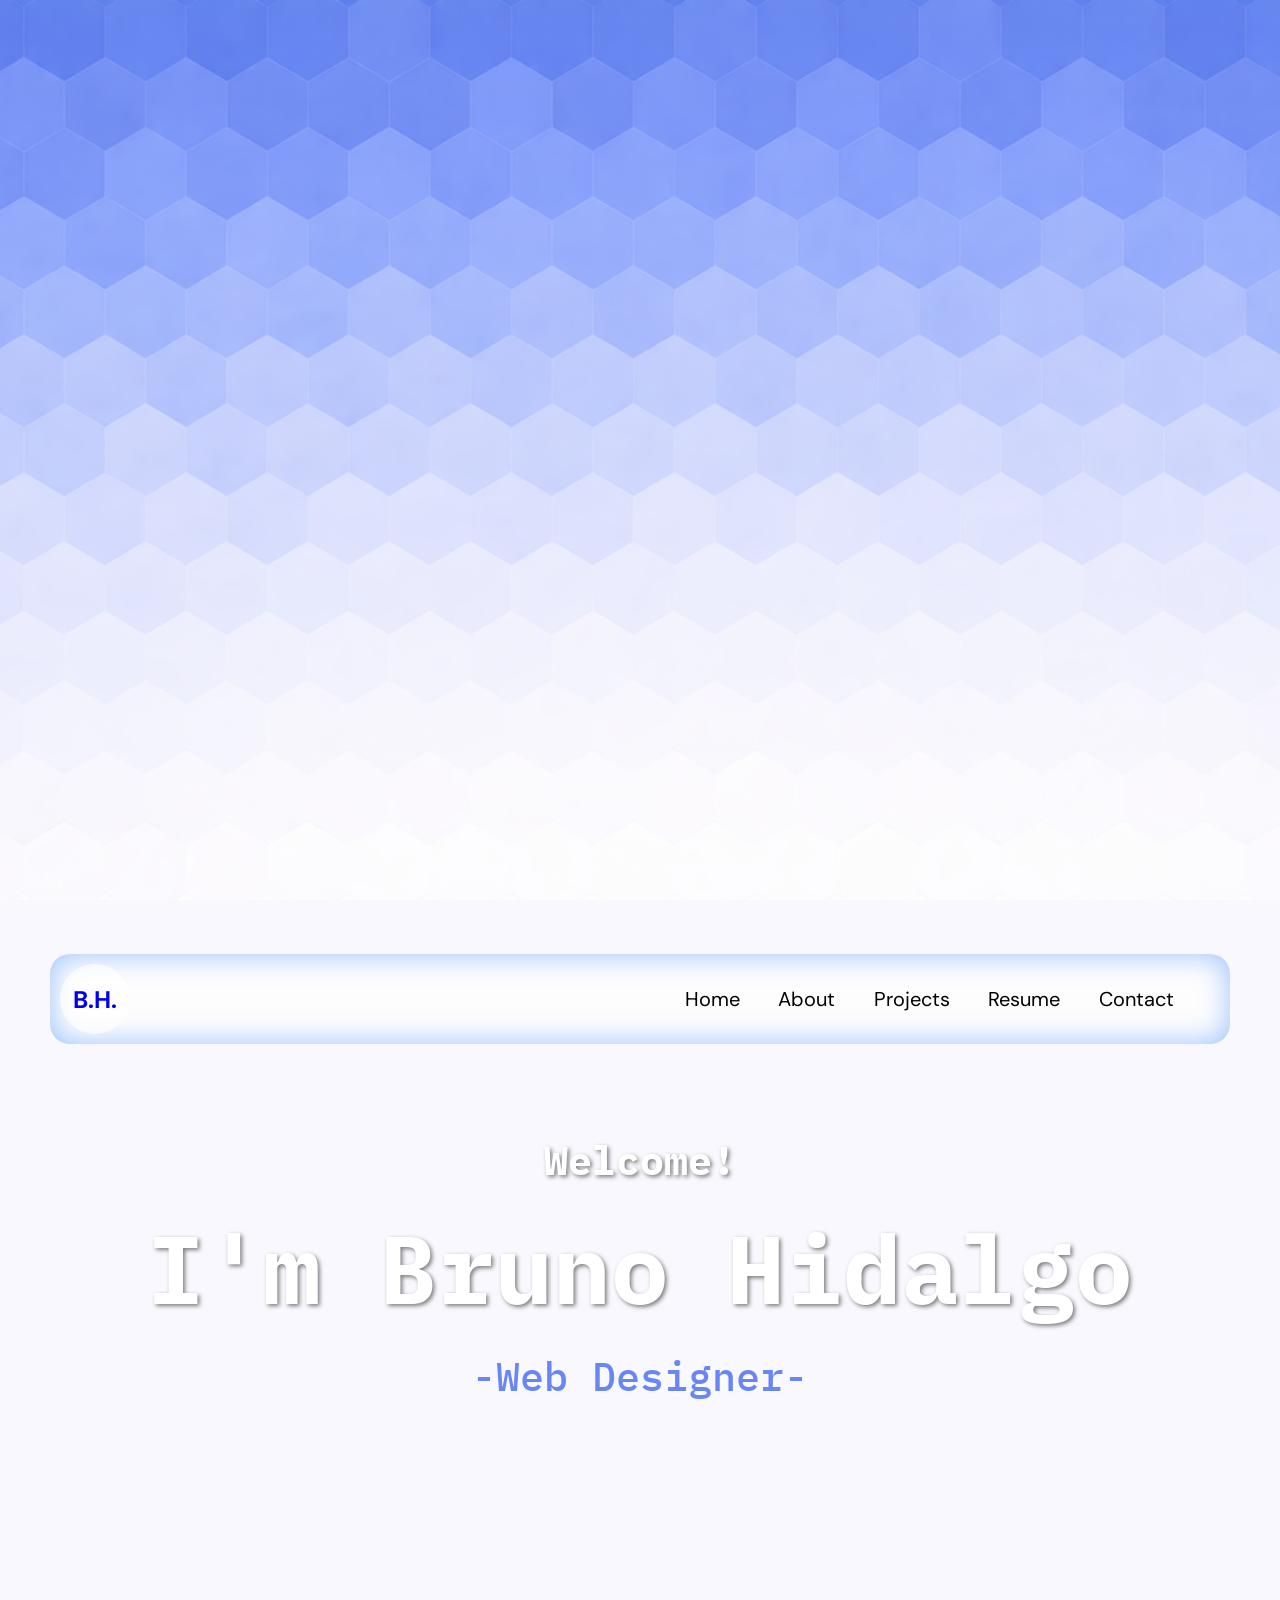
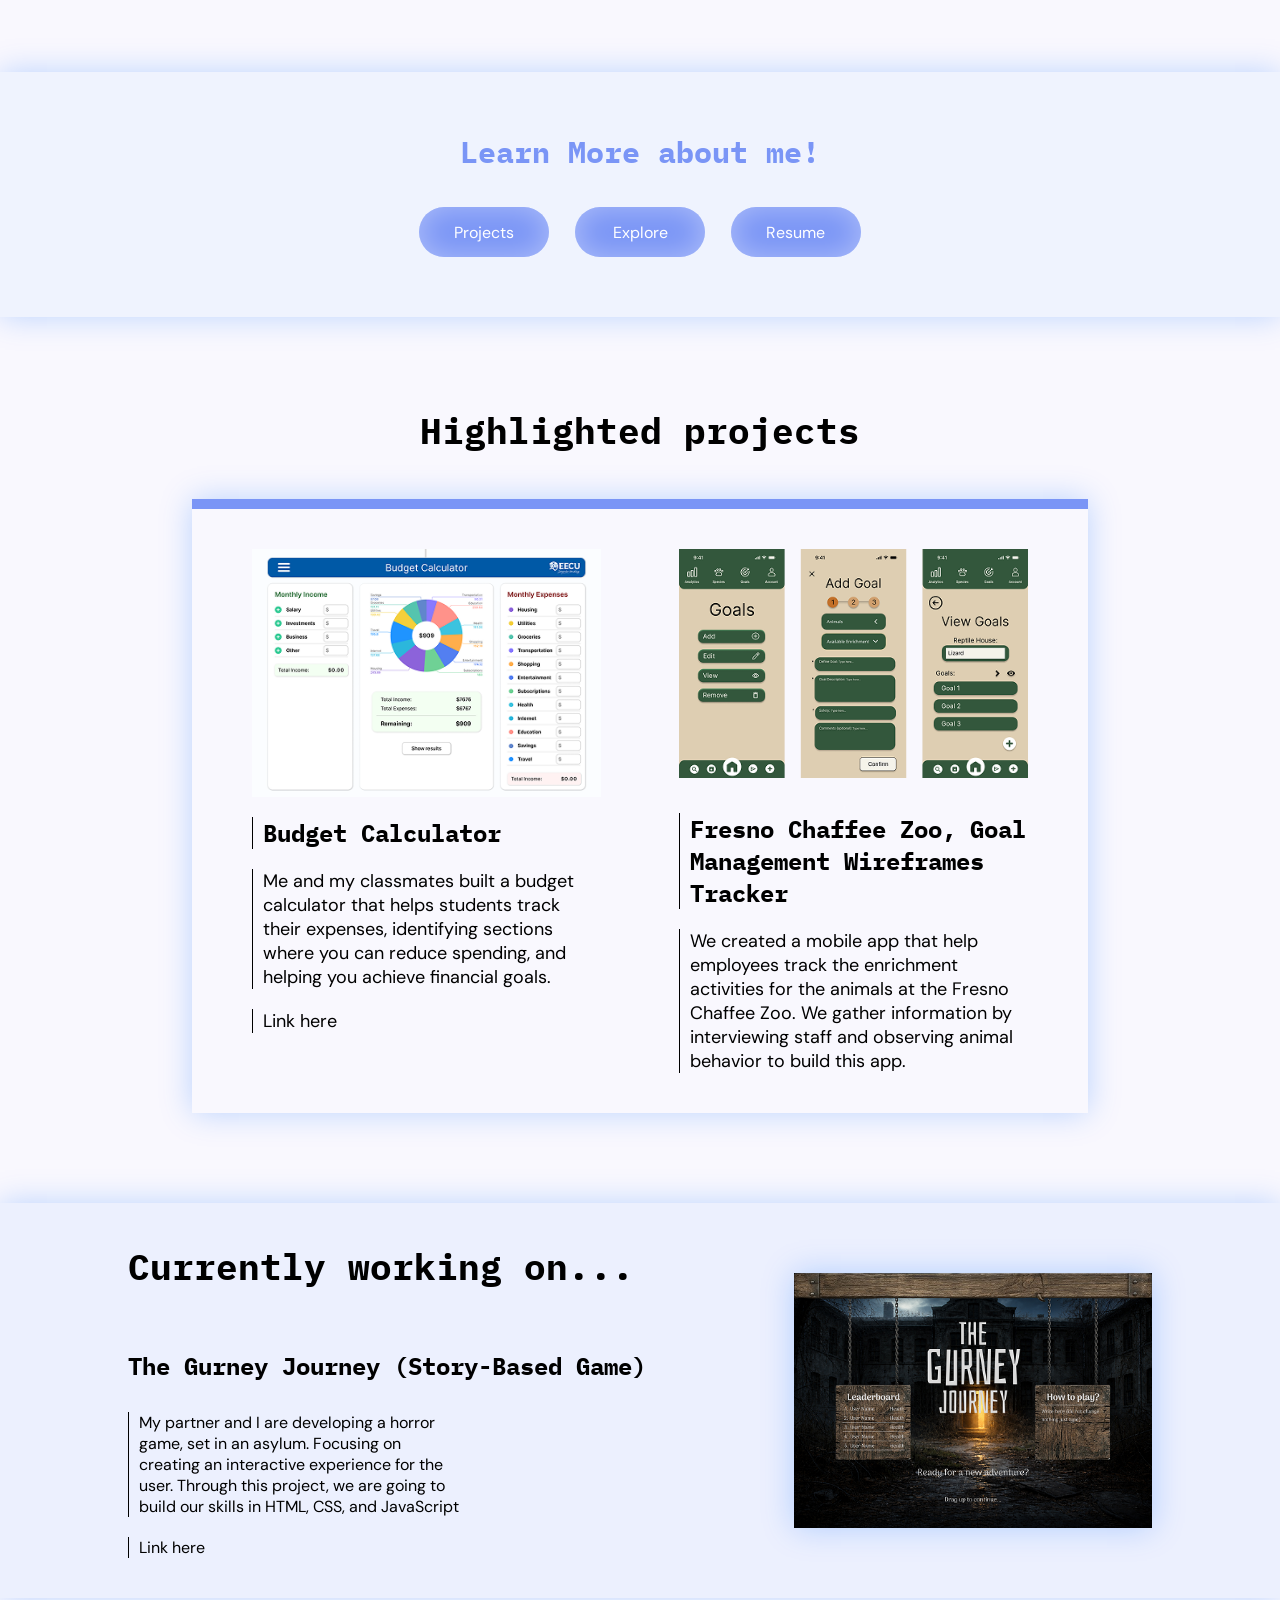
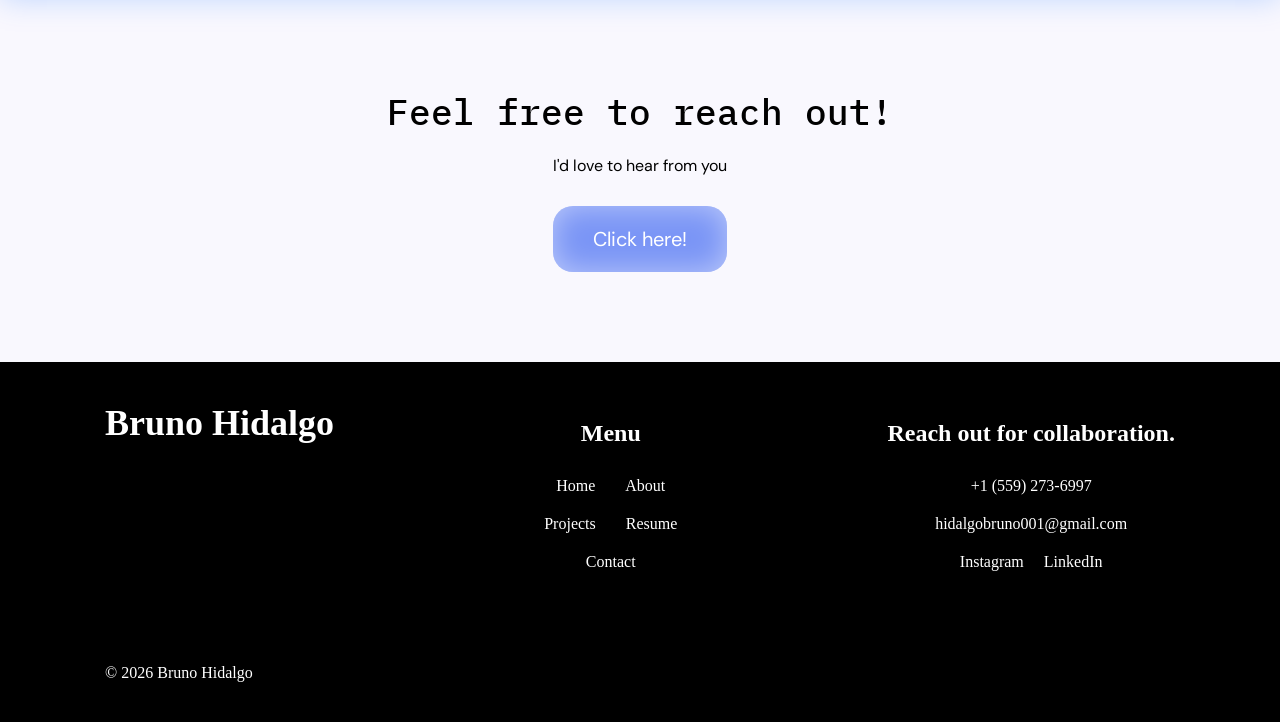
==== commit 0a46675a: "paste code from bouncy balls to get a reference of how am i gon a do the bubbles moving around" ====
--- a/index.html
+++ b/index.html
@@ -9,6 +9,8 @@
 </head>
 
 <body>
+    <canvas></canvas>
+
     <!-- Navigation Bar -->
     <img src="/Images/Gradient-Homepage.png" alt="Background Image" class="backgroundImage">
     <nav class="navBar">
--- a/style.css
+++ b/style.css
@@ -76,8 +76,8 @@
     z-index: -1;
 }
 
-.body {
-    background-color: #F2F2FD;
+body {
+    background-color: rgb(249, 248, 254);
 }
 
 .navBar {
@@ -108,8 +108,8 @@
     &>.navLinks {
         display: flex;
         flex-direction: row;
-        gap: 4vw;
-        font-size: 24px;
+        gap: 3vw;
+        font-size: 20px;
         padding-right: 4%;
 
         &>a {
@@ -263,7 +263,6 @@
 
             &>img {
                 width: 100%;
-                height: 100%;
             }
 
             &>.projectImage2 {
@@ -480,6 +479,7 @@
         color: white;
         text-shadow: 2px 2px 4px rgba(0, 0, 0, 0.5);
         text-align: center;
+        width: 90%;
     }
 }
 
@@ -907,7 +907,7 @@
             display: flex;
             align-items: center;
             justify-content: center;
-            background: #0066ff8d;
+            background-color: #0066ff8d;
             color: white;
             border-radius: 15px;
             padding: 14px 0;
@@ -917,6 +917,7 @@
 
             &:hover {
                 transform: translateY(-1px);
+                background: #0066ff61;
             }
         }
     }
@@ -1056,7 +1057,7 @@
     align-items: center;
     margin-top: 30vh;
 
-    &>section {
+    &>.technologyStackContent-PG {
         display: flex;
         flex-direction: column;
         align-items: center;
@@ -1091,12 +1092,27 @@
         box-shadow: 0 0px 20px rgba(0, 103, 255, 0.20);
         width: 70vw;
     }
+
+    &>.techTurkeyImages {
+        display: flex;
+        flex-direction: row;
+        justify-content: space-around;
+        gap: 50px;
+
+        &>img {
+            margin-top: 10vh;
+            border: 1px solid #7A95F6;
+            box-shadow: 0 0px 20px rgba(0, 103, 255, 0.20);
+            width: 30vw;
+        }
+    }
 }
 
 .conceptLearned-PG {
     display: flex;
     flex-direction: row;
     justify-content: space-around;
+    background-color: white;
     margin-top: 10vh;
     box-shadow: 0 0px 30px rgba(0, 103, 255, 0.25);
     padding: 60px 0;
@@ -1129,11 +1145,43 @@
     }
 
     &>.right {
+        display: flex;
+        align-items: center;
+        justify-content: center;
 
         &>img {
             width: 60%;
             border: 1px solid #7A95F6;
             box-shadow: 0 0px 20px rgba(0, 103, 255, 0.20);
+
+        }
+    }
+
+    &>.FresnoConceptImage {
+        display: flex;
+        align-items: center;
+        justify-content: center;
+        width: 40%;
+
+        &>img {
+            width: 100%;
+            border: 1px solid #7A95F6;
+            box-shadow: 0 0px 20px rgba(0, 103, 255, 0.20);
+
+        }
+    }
+
+    &>.right-Turkey {
+        display: flex;
+        align-items: center;
+        justify-content: center;
+        width: 40%;
+
+        &>img {
+            width: 60%;
+            border: 1px solid #7A95F6;
+            box-shadow: 0 0px 20px rgba(0, 103, 255, 0.20);
+
         }
     }
 }
@@ -1197,7 +1245,7 @@
         display: flex;
         flex-direction: column;
         width: 40vw;
-        
+
 
         &>h2 {
             font-family: var(--title-font);
@@ -1224,6 +1272,7 @@
         align-items: center;
         gap: 30px;
         width: 30%;
+
         &>img {
             width: 50%;
             height: 50%;
@@ -1231,6 +1280,21 @@
             box-shadow: 0 0px 20px rgba(0, 103, 255, 0.20);
         }
     }
+
+    &>.left-Turkey-Zoo {
+        display: flex;
+        flex-direction: row;
+        align-items: center;
+        gap: 30px;
+        width: 40%;
+
+        &>img {
+            width: 80%;
+            height: 80%;
+            border: 1px solid #7A95F6;
+            box-shadow: 0 0px 20px rgba(0, 103, 255, 0.20);
+        }
+    }
 }
 
 .QRCode-PG {
@@ -1263,4 +1327,37 @@
     to {
         transform: scale(1.05);
     }
+}
+
+@keyframes fade {
+  from {
+    opacity: 0;
+  }
+  to {
+    opacity: 1;
+  }
+}
+
+@keyframes fadeSlideUp {
+  0% {
+    opacity: 0;
+    transform: translateY(40px);
+  }
+  100% {
+    opacity: 1;
+    transform: translateY(0);
+  }
+}
+
+@keyframes blurReveal {
+  0% {
+    opacity: 0;
+    filter: blur(10px);
+    transform: translateY(30px);
+  }
+  100% {
+    opacity: 1;
+    filter: blur(0);
+    transform: translateY(0);
+  }
 }
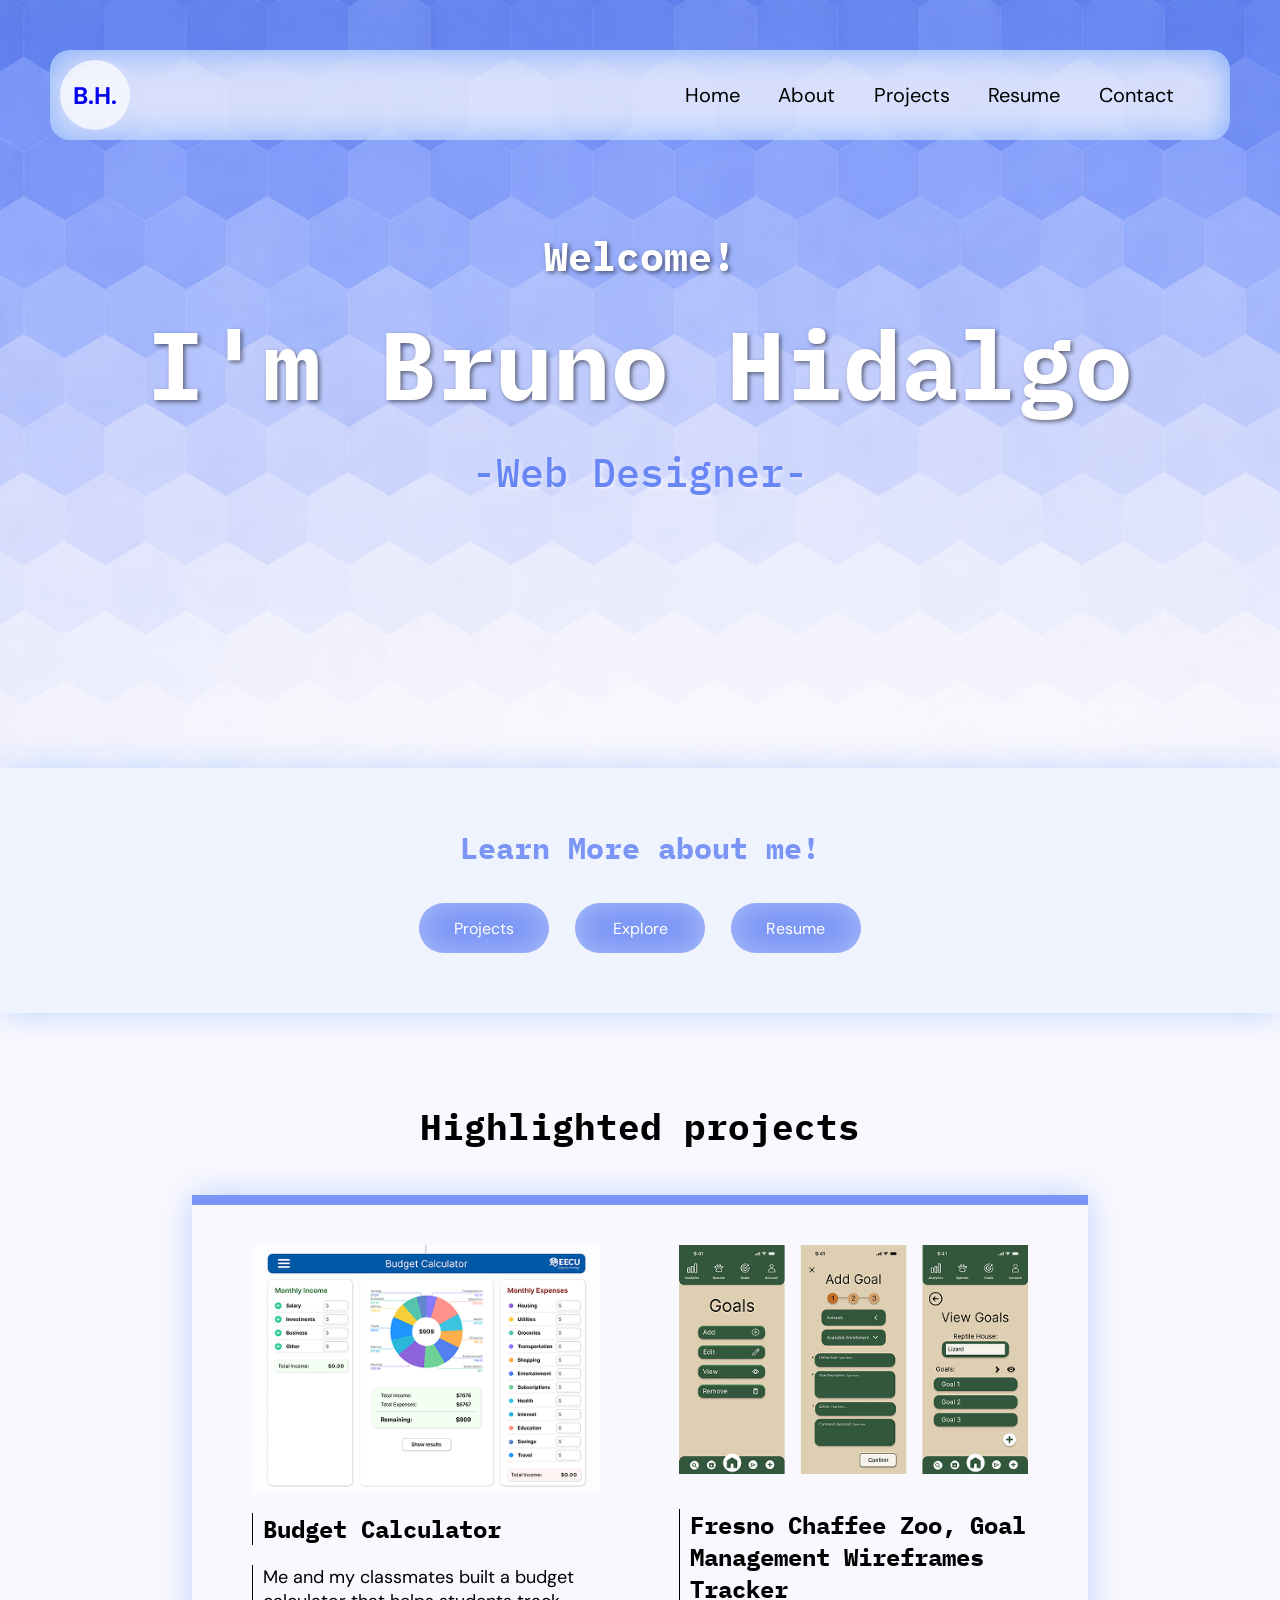
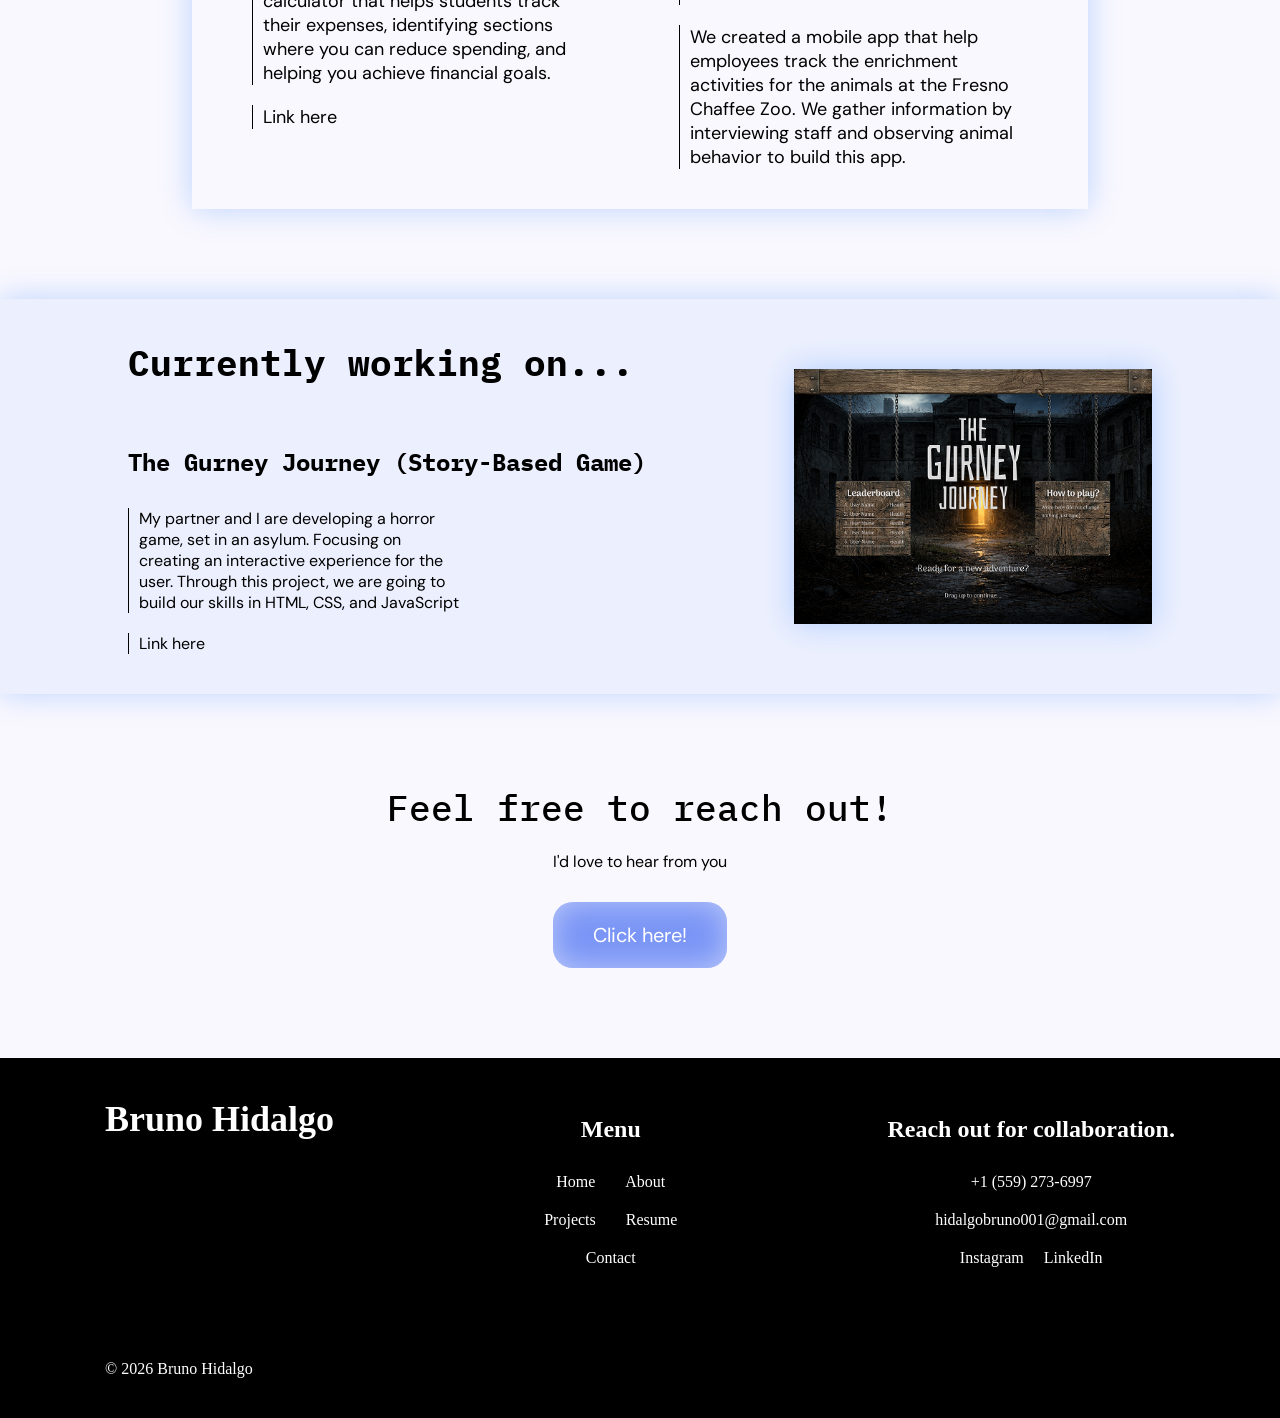
==== commit e420363d: "starting javascript for the bubble thing" ====
--- a/index.html
+++ b/index.html
@@ -9,7 +9,7 @@
 </head>
 
 <body>
-    <canvas></canvas>
+    <canvas style="position:fixed; top:0; left:0; z-index:0; pointer-events:auto;"></canvas>
 
     <!-- Navigation Bar -->
     <img src="/Images/Gradient-Homepage.png" alt="Background Image" class="backgroundImage">
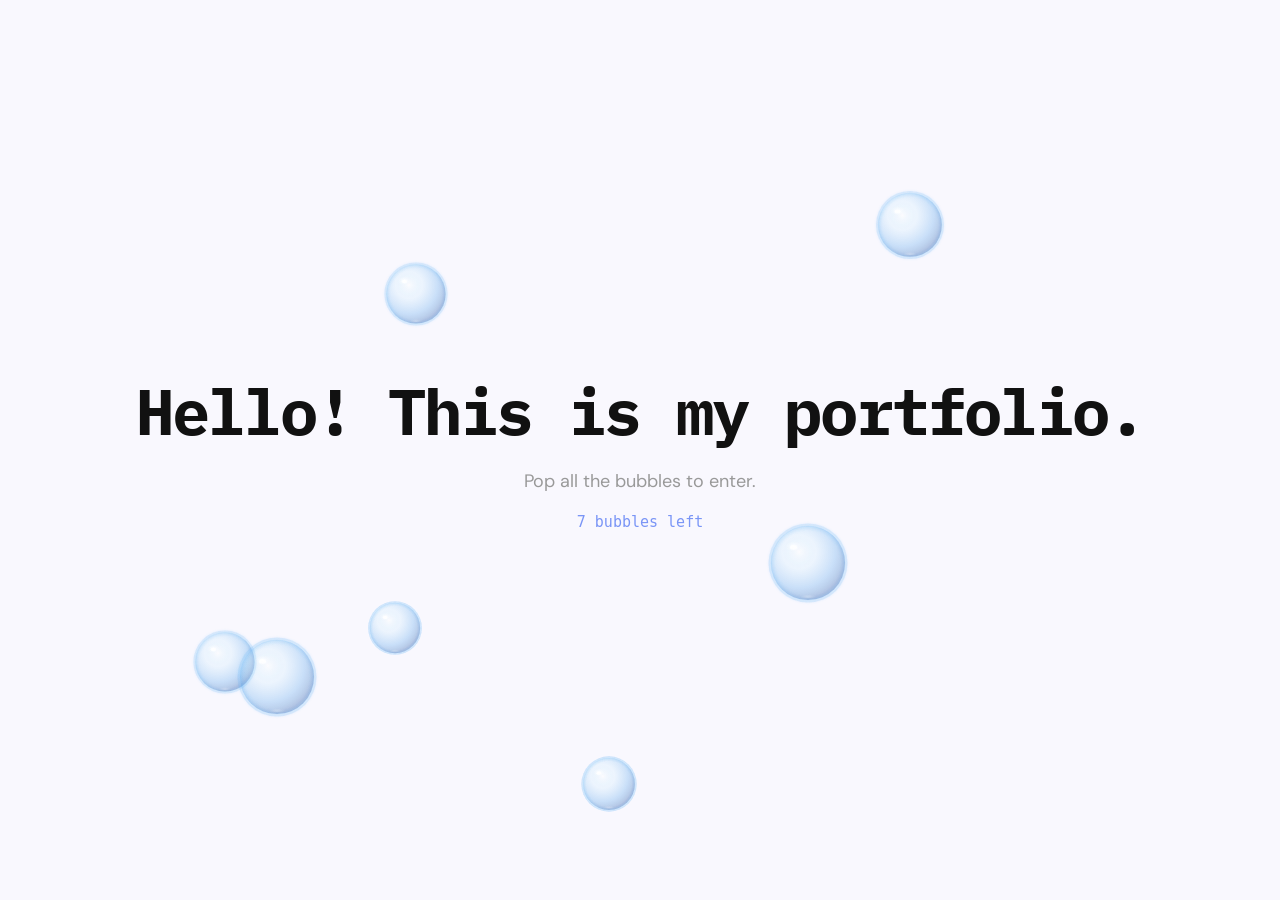
==== commit 1b129b0e: "final touches" ====
--- a/index.html
+++ b/index.html
@@ -6,152 +6,23 @@
     <meta name="viewport" content="width=device-width, initial-scale=1.0">
     <title>Document</title>
     <link rel="stylesheet" href="style.css">
+    <link rel="icon" type="image/x-icon" href="/Images/Pfp-Website.png">
 </head>
 
 <body>
-    <canvas style="position:fixed; top:0; left:0; z-index:0; pointer-events:auto;"></canvas>
+    <img class="bubble" src="Images/Bubble.svg" hidden draggable="false">
+    <img class="bubblePopped" src="Images/BubblePopped.svg" hidden draggable="false">
 
-    <!-- Navigation Bar -->
-    <img src="/Images/Gradient-Homepage.png" alt="Background Image" class="backgroundImage">
-    <nav class="navBar">
-        <a class="profile" href="../index.html">B.H.</a>
-        <section class="navLinks">
-            <h2 class="visually-hidden">Navigation</h2>
-            <a class="home" href="../index.html">Home</a>
-            <a class="about" href="../OtherPages/AboutMe.html">About</a>
+    <canvas></canvas>
 
-            <div class="projectsWrapper" id="projectsNav">
-                <a class="projects">Projects</a>
+    <div id="intro-text">
+        <h1>Hello! This is my portfolio.</h1>
+        <p>Pop all the bubbles to enter.</p>
+        <div id="counter">7 bubbles left</div>
+    </div>
 
-                <!-- Projects Overlay -->
-                <div class="projectsDialog">
-                    <a class="item" href="../OtherPages/BudgetCalculator.html">Budget Calculator</a>
-                    <a class="item" href="../OtherPages/FresnoChaffeeZooApp.html">Fresno Chaffee Zoo Tracker</a>
-                    <a class="item" href="../OtherPages/TurkeyTrot4k.html">Turkey Trot 4k</a>
-                    <a class="item" href="../OtherPages/EssayResearchPaper.html">Research Paper: “The Importance
-                        of Animal Well-Being”</a>
-                    <a class="item" href="../OtherPages/EssayArgumentative.html">Argument/Synthesis Essay: “Who
-                        holds the power, the platform or the user”</a>
-                </div>
-
-            </div>
-
-            <a class="resume" href="../OtherPages/Resume.html">Resume</a>
-            <a class="contact" href="../OtherPages/ContactMe.html">Contact</a>
-        </section>
-    </nav>
-
-
-    <!-- Title Header -->
-    <header class="titlesHome">
-        <h2>Welcome!</h2>
-        <h1>I'm Bruno Hidalgo</h1>
-        <h2 class="major">-Web Designer-</h2>
-    </header>
-
-    <section class="learnMore">
-        <h3>Learn More about me!</h3>
-        <section class="learnMoreLinks">
-            <h3 class="visually-hidden">Learn More Links</h3>
-            <a href="#projectsNav" class="projectsLearnMore">Projects</a>
-            <a class="explore" href="../OtherPages/AboutMe.html">Explore</a>
-            <a class="resumeLearnMore" href="../OtherPages/Resume.html">Resume</a>
-        </section>
-    </section>
-
-    <!-- Highlighted Projects of the Homepage -->
-    <section class="highlightedProjects">
-        <h2>Highlighted projects</h2>
-        <section class="projectsSection">
-            <h2 class="visually-hidden">Projects Section</h2>
-
-            <section class="project1">
-                <img src="/Images/budget-calc-home.png" alt="Project 1 Image">
-                <h3>Budget Calculator</h3>
-                <p>Me and my classmates built a budget calculator that helps students track their expenses, identifying
-                    sections where you can reduce spending, and helping you achieve financial goals.</p>
-                <a href="https://bruno-budget-calculator1.netlify.app/">Link here</a>
-            </section>
-
-            <section class="project2">
-                <h2 class="visually-hidden">Project 2</h2>
-                <img class="projectImage2" src="/Images/Fresno-Home.png" alt="Project 2 Image">
-                <h3>Fresno Chaffee Zoo, Goal Management Wireframes Tracker</h3>
-                <p>We created a mobile app that help employees track the enrichment activities for the animals at the
-                    Fresno Chaffee Zoo. We gather information by interviewing staff and observing animal behavior to
-                    build this app.</p>
-            </section>
-
-        </section>
-    </section>
-
-    <!-- Currently Working On of the Homepage -->
-    <section class="currentlyProject">
-        <h2 class="visually-hidden">Current Project</h2>
-
-        <section class="currentlyProjectText">
-            <h2>Currently working on...</h2>
-            <h3>The Gurney Journey (Story-Based Game)</h3>
-            <p>My partner and I are developing a horror game, set in an asylum. Focusing on creating an interactive
-                experience for the user. Through this project, we are going to build our skills in HTML, CSS, and
-                JavaScript</p>
-            <a href="https://placeholderfornow">Link here</a>
-        </section>
-
-        <img src="/Images/Gurney-journey.png" alt="Project 3 Image">
-
-    </section>
-
-    <!-- Reach Out Section -->
-    <section class="reachOut">
-
-        <h2>Feel free to reach out!</h2>
-        <p>I'd love to hear from you</p>
-        <a href="/OtherPages/ContactMe.html" class="clickContact">Click here!</a>
-
-    </section>
-
-    <!-- Footer for all pages -->
-    <footer class="footer">
-
-        <section class="titleFooter">
-            <h2>Bruno Hidalgo</h2>
-            <p>© 2026 Bruno Hidalgo</p>
-        </section>
-
-        <section class="menuFooter">
-            <h3>Menu</h3>
-            <section class="menuLinks">
-                <h3 class="visually-hidden">Footer Menu</h3>
-
-                <div>
-                    <a class="homeFooter" href="../index.html">Home</a>
-                    <a class="aboutFooter" href="../OtherPages/AboutMe.html">About</a>
-                </div>
-
-                <div>
-                    <a href="#projectsNav" class="projectsFooter" href="../OtherPages/Projects.html">Projects</a>
-                    <a class="resumeFooter" href="../OtherPages/Resume.html">Resume</a>
-                </div>
-
-                <a class="contactFooter" href="../OtherPages/ContactMe.html">Contact</a>
-            </section>
-        </section>
-
-        <section class="collaborationFooter">
-            <h3>Reach out for collaboration.</h3>
-            <p>+1 (559) 273-6997</p>
-            <p>hidalgobruno001@gmail.com</p>
-            <section>
-                <h4 class="visually-hidden">Footer Column</h4>
-                <a href="https://www.instagram.com/" target="_blank">Instagram</a>
-                <a href="https://www.linkedin.com/" target="_blank">LinkedIn</a>
-            </section>
-        </section>
-
-    </footer>
-
-    <script src="app.js"></script>
+    <div id="intro-overlay"></div>
+    <script src="Intro.js"></script>
 </body>
 
 </html>
--- a/style.css
+++ b/style.css
@@ -19,42 +19,38 @@
 .projectsWrapper {
     display: flex;
     align-items: center;
-    position: static;
-    padding-bottom: 28px;
-    margin-bottom: -28px;
 }
 
 .projectsDialog {
     position: absolute;
+    top: 100%;
+    left: 5vw;
+    right: 5vw;
+    transform-origin: top center;
     background: #7A95F6;
     border-bottom-left-radius: 30px;
     border-bottom-right-radius: 30px;
-    padding: 10px;
     opacity: 0;
-    top: 19vh;
-    left: 7vw;
-    transform: scaleY(0);
-    transform-origin: top center;
     pointer-events: none;
-    transition: opacity 0.5s ease;
-    width: 85vw;
-    height: 400px;
+    transition: opacity 0.3s ease, transform 0.3s ease;
+    width: max-content;
+    width: 80vw;
     display: flex;
     flex-direction: column;
-    justify-content: space-between;
+    gap: clamp(12px, 2vh, 20px);
     align-items: flex-start;
     padding: 30px 40px;
+    z-index: 6;
 
     &>a {
         text-decoration: none;
         color: white;
-        width: 78vw;
+        width: 100%;
         border-bottom: 1px solid white;
-        padding-bottom: 20px;
-    }
-}
-
-.projectsWrapper:hover .projectsDialog,
+        padding-bottom: clamp(12px, 2vh, 20px);
+    }
+}
+
 .projectsWrapper.open .projectsDialog {
     opacity: 1;
     pointer-events: auto;
@@ -81,23 +77,24 @@
 }
 
 .navBar {
+    position: relative;
     font-family: var(--description-font);
     display: flex;
     flex-direction: row;
     justify-content: space-between;
     align-items: center;
-    margin: 50px;
+    margin: clamp(16px, 4vw, 50px);
     padding: 10px;
     background-color: rgba(255, 255, 255, 0.7);
-    border-radius: 20px;
+    border-radius: clamp(5px, 20%, 20px);
     box-shadow: inset 0 0px 30px rgba(0, 103, 255, 0.4);
 
     &>.profile {
-        font-size: 24px;
+        font-size: clamp(16px, 3vw, 24px);
         font-weight: bold;
         text-decoration: none;
-        width: 70px;
-        height: 70px;
+        width: clamp(44px, 8vw, 70px);
+        height: clamp(44px, 8vw, 70px);
         border-radius: 50%;
         display: flex;
         align-items: center;
@@ -109,7 +106,7 @@
         display: flex;
         flex-direction: row;
         gap: 3vw;
-        font-size: 20px;
+        font-size: clamp(13px, 2vw, 20px);
         padding-right: 4%;
 
         &>a {
@@ -120,6 +117,8 @@
                 animation: scaleUp 0.3s ease forwards;
             }
         }
+
+
     }
 }
 
@@ -132,20 +131,20 @@
     margin-top: 10vh;
 
     &>h1 {
-        font-size: 96px;
+        font-size: clamp(36px, 8vw, 96px);
         color: white;
         text-shadow: 2px 2px 4px rgba(0, 0, 0, 0.5);
         text-align: center;
     }
 
     &>h2 {
-        font-size: 40px;
+        font-size: clamp(20px, 4vw, 40px);
         color: white;
         text-shadow: 2px 2px 4px rgba(0, 0, 0, 0.5);
     }
 
     &>.major {
-        font-size: 40px;
+        font-size: clamp(20px, 4vw, 40px);
         color: #6886f6;
         font-weight: 500;
         text-shadow: 2px 2px 4px rgba(255, 255, 255, 0.5);
@@ -164,7 +163,7 @@
 
     &>h3 {
         font-family: var(--title-font);
-        font-size: 30px;
+        font-size: clamp(18px, 3vw, 30px);
         margin-top: 60px;
         color: #7A95F6;
     }
@@ -206,7 +205,7 @@
 
     &>h2 {
         font-family: var(--title-font);
-        font-size: 36px;
+        font-size: clamp(22px, 4vw, 36px);
     }
 
     &>.projectsSection {
@@ -232,7 +231,7 @@
 
             &>h3 {
                 font-family: var(--title-font);
-                font-size: 24px;
+                font-size: clamp(16px, 2.5vw, 24px);
                 margin-bottom: 20px;
                 border-left: 1px solid #000000;
                 padding-left: 10px;
@@ -241,14 +240,14 @@
 
             &>p {
                 font-family: var(--description-font);
-                font-size: 18px;
+                font-size: clamp(14px, 2vw, 18px);
                 border-left: 1px solid #000000;
                 padding-left: 10px;
             }
 
             &>a {
                 font-family: var(--description-font);
-                font-size: 18px;
+                font-size: clamp(14px, 2vw, 18px);
                 border-left: 1px solid #000000;
                 padding-left: 10px;
                 margin-top: 20px;
@@ -289,19 +288,19 @@
 
         &>h2 {
             font-family: var(--title-font);
-            font-size: 36px;
+            font-size: clamp(22px, 4vw, 36px);
             margin-bottom: 60px;
         }
 
         &>h3 {
             font-family: var(--title-font);
-            font-size: 24px;
+            font-size: clamp(16px, 2.5vw, 24px);
             margin-bottom: 30px;
         }
 
         &>p {
             font-family: var(--description-font);
-            font-size: 16px;
+            font-size: clamp(13px, 1.8vw, 16px);
             width: 50%;
             border-left: 1px solid #000000;
             padding-left: 10px;
@@ -309,7 +308,7 @@
 
         &>a {
             font-family: var(--description-font);
-            font-size: 16px;
+            font-size: clamp(13px, 1.8vw, 16px);
             border-left: 1px solid #000000;
             padding-left: 10px;
             margin-top: 20px;
@@ -339,20 +338,20 @@
 
     &>h2 {
         font-family: var(--title-font);
-        font-size: 36px;
+        font-size: clamp(22px, 4vw, 36px);
         margin-bottom: 20px;
         font-weight: 500;
     }
 
     &>p {
         font-family: var(--description-font);
-        font-size: 16px;
+        font-size: clamp(13px, 1.8vw, 16px);
         margin-bottom: 30px;
     }
 
     &>a {
         font-family: var(--description-font);
-        font-size: 20px;
+        font-size: clamp(16px, 2.5vw, 20px);
         background-color: #7A95F6;
         color: white;
         border-radius: 20px;
@@ -383,7 +382,7 @@
         justify-content: space-between;
 
         &>h2 {
-            font-size: 36px;
+            font-size: clamp(22px, 4vw, 36px);
         }
     }
 
@@ -394,7 +393,7 @@
         align-items: center;
 
         &>h3 {
-            font-size: 24px;
+            font-size: clamp(18px, 2.5vw, 24px);
             margin-bottom: 30px;
         }
 
@@ -439,12 +438,12 @@
         align-items: center;
 
         &>h3 {
-            font-size: 24px;
+            font-size: clamp(18px, 2.5vw, 24px);
             margin-bottom: 30px;
         }
 
         &>p {
-            font-size: 16px;
+            font-size: clamp(13px, 1.8vw, 16px);
             margin-bottom: 20px;
         }
 
@@ -471,15 +470,35 @@
     display: flex;
     flex-direction: column;
     align-items: center;
+    gap: 10px;
     margin-top: 10vh;
 
     &>h1 {
         font-family: var(--title-font);
-        font-size: 64px;
+        font-size: clamp(32px, 6vw, 64px);
         color: white;
         text-shadow: 2px 2px 4px rgba(0, 0, 0, 0.5);
         text-align: center;
         width: 90%;
+    }
+
+    & h3 {
+        color: white;
+        text-shadow: 2px 2px 4px rgba(0, 0, 0, 0.5);
+        text-align: center;
+        width: 90%;
+        font-size: clamp(16px, 3vw, 26px);
+        margin-top: 10px;
+    }
+
+    & h2 {
+        color: rgb(11, 31, 132);
+        text-shadow: 2px 2px 4px rgba(255, 255, 255, 0.5);
+        text-align: center;
+        width: 90%;
+        font-size: clamp(46px, 10vw, 96px);
+        padding-top: 15vh;
+        font-weight: bold;
     }
 }
 
@@ -502,15 +521,20 @@
 
         &>h2 {
             font-family: var(--title-font);
-            font-size: 36px;
+            font-size: clamp(22px, 3.5vw, 36px);
         }
 
         &>p {
             font-family: var(--description-font);
-            font-size: 20px;
+            font-size: clamp(15px, 2vw, 20px);
             border-left: 1px solid black;
             padding-left: 10px;
         }
+    }
+
+    &>img {
+        width: 600px;
+        border-radius: 20px;
     }
 }
 
@@ -523,7 +547,7 @@
 
     &>h2 {
         font-family: var(--title-font);
-        font-size: 36px;
+        font-size: clamp(22px, 3.5vw, 36px);
         align-self: center;
     }
 
@@ -580,7 +604,7 @@
 
     &>h2 {
         font-family: var(--title-font);
-        font-size: 36px;
+        font-size: clamp(22px, 3.5vw, 36px);
     }
 
     &>.hobbiesContent {
@@ -607,13 +631,13 @@
 
             &>h3 {
                 font-family: var(--title-font);
-                font-size: 26px;
+                font-size: clamp(18px, 2.5vw, 26px);
                 margin-bottom: 30px;
             }
 
             &>p {
                 font-family: var(--description-font);
-                font-size: 18px;
+                font-size: clamp(14px, 2vw, 18px);
                 width: 80%;
                 border-left: 1px solid #000000;
                 padding-left: 10px;
@@ -621,6 +645,8 @@
 
             &>img {
                 margin-top: 30px;
+                width: 250px;
+                border-radius: 20px;
             }
         }
 
@@ -642,13 +668,13 @@
         padding-bottom: 10px;
 
         &>h1 {
-            font-size: 64px;
+            font-size: clamp(32px, 6vw, 64px);
             align-self: flex-start;
             margin-bottom: 40px;
         }
 
         &>h3 {
-            font-size: 30px;
+            font-size: clamp(18px, 3vw, 30px);
             align-self: flex-end;
         }
     }
@@ -657,7 +683,7 @@
         display: flex;
         align-self: flex-end;
         margin-top: 10px;
-        font-size: 18px;
+        font-size: clamp(14px, 2vw, 18px);
     }
 
     &>.profile {
@@ -666,12 +692,12 @@
         margin-bottom: 20px;
 
         &>h2 {
-            font-size: 40px;
+            font-size: clamp(24px, 4vw, 40px);
             margin-bottom: 5px;
         }
 
         &>p {
-            font-size: 24px;
+            font-size: clamp(16px, 2.5vw, 24px);
         }
     }
 
@@ -680,7 +706,7 @@
         flex-direction: column;
 
         &>h2 {
-            font-size: 40px;
+            font-size: clamp(24px, 4vw, 40px);
             margin-bottom: 30px;
         }
 
@@ -692,12 +718,12 @@
             margin-bottom: 10px;
 
             &>h3 {
-                font-size: 28px;
+                font-size: clamp(18px, 2.8vw, 28px);
                 margin-bottom: 10px;
             }
 
             &>h4 {
-                font-size: 26px;
+                font-size: clamp(16px, 2.5vw, 26px);
                 margin-bottom: 10px;
             }
 
@@ -706,13 +732,13 @@
                 margin-bottom: 10px;
 
                 &>li {
-                    font-size: 24px;
+                    font-size: clamp(14px, 2.5vw, 24px);
                 }
 
             }
 
             &>a {
-                font-size: 24px;
+                font-size: clamp(14px, 2.5vw, 24px);
                 margin-bottom: 10px;
                 text-decoration: none;
                 color: black;
@@ -729,12 +755,12 @@
         margin-bottom: 10px;
 
         &>h2 {
-            font-size: 40px;
+            font-size: clamp(24px, 4vw, 40px);
             margin-bottom: 20px;
         }
 
         &>h4 {
-            font-size: 26px;
+            font-size: clamp(16px, 2.5vw, 26px);
             margin-bottom: 10px;
         }
 
@@ -743,7 +769,7 @@
             margin-bottom: 10px;
 
             &>li {
-                font-size: 24px;
+                font-size: clamp(14px, 2.5vw, 24px);
             }
 
         }
@@ -753,7 +779,7 @@
         margin-bottom: 30px;
 
         &>h2 {
-            font-size: 40px;
+            font-size: clamp(24px, 4vw, 40px);
             margin-bottom: 20px;
         }
 
@@ -767,12 +793,12 @@
 
 
                 &>h3 {
-                    font-size: 26px;
+                    font-size: clamp(16px, 2.5vw, 26px);
                     margin-bottom: 10px;
                 }
 
                 &>p {
-                    font-size: 20px;
+                    font-size: clamp(14px, 2vw, 20px);
                     margin-bottom: 10px;
                 }
 
@@ -781,7 +807,7 @@
                     margin-bottom: 10px;
 
                     &>li {
-                        font-size: 24px;
+                        font-size: clamp(14px, 2.5vw, 24px);
                     }
 
                 }
@@ -793,7 +819,7 @@
         margin-bottom: 20px;
 
         &>h2 {
-            font-size: 40px;
+            font-size: clamp(24px, 4vw, 40px);
             margin-bottom: 20px;
         }
 
@@ -805,7 +831,7 @@
             flex-wrap: wrap;
 
             &>li {
-                font-size: 24px;
+                font-size: clamp(14px, 2.5vw, 24px);
                 margin-right: 5%;
                 margin-bottom: 20px;
             }
@@ -817,7 +843,7 @@
 .resumeContent {
     display: flex;
     flex-direction: row;
-    font-size: 30px;
+    font-size: clamp(18px, 3vw, 30px);
     margin-top: 10vh;
     padding-left: 50px;
 
@@ -887,6 +913,7 @@
             outline: none;
             transition: border-color 0.2s;
             width: 100%;
+            font-family: var(--description-font);
         }
 
         & textarea {
@@ -895,11 +922,11 @@
             background: transparent;
             padding: 8px 0;
             font-size: 14px;
-            color: var(--text-dark);
             outline: none;
             resize: none;
             height: 80px;
             width: 100%;
+            font-family: var(--description-font);
             transition: border-color 0.2s;
         }
 
@@ -914,6 +941,8 @@
             cursor: pointer;
             user-select: none;
             width: 100%;
+            border: none;
+
 
             &:hover {
                 transform: translateY(-1px);
@@ -1002,7 +1031,7 @@
 
         &>h2 {
             font-family: var(--title-font);
-            font-size: 30px;
+            font-size: clamp(18px, 2.8vw, 30px);
             text-align: center;
         }
 
@@ -1014,7 +1043,7 @@
 
             &>li {
                 font-family: var(--description-font);
-                font-size: 18px;
+                font-size: clamp(14px, 2vw, 18px);
                 margin-bottom: 5px;
             }
         }
@@ -1033,7 +1062,7 @@
 
     &>h2 {
         font-family: var(--title-font);
-        font-size: 30px;
+        font-size: clamp(18px, 2.8vw, 30px);
     }
 
     &>ul {
@@ -1045,7 +1074,7 @@
 
         &>li {
             font-family: var(--description-font);
-            font-size: 18px;
+            font-size: clamp(14px, 2vw, 18px);
             margin-bottom: 5px;
         }
     }
@@ -1068,7 +1097,7 @@
 
         &>h2 {
             font-family: var(--title-font);
-            font-size: 30px;
+            font-size: clamp(18px, 2.8vw, 30px);
         }
 
         &>ul {
@@ -1080,7 +1109,7 @@
 
             &>li {
                 font-family: var(--description-font);
-                font-size: 18px;
+                font-size: clamp(14px, 2vw, 18px);
                 margin-bottom: 5px;
             }
         }
@@ -1104,6 +1133,58 @@
             border: 1px solid #7A95F6;
             box-shadow: 0 0px 20px rgba(0, 103, 255, 0.20);
             width: 30vw;
+        }
+    }
+}
+
+.conceptLearned-Fresno {
+
+    display: flex;
+    flex-direction: row;
+    justify-content: space-around;
+    background-color: white;
+    margin-top: 45vh;
+    box-shadow: 0 0px 30px rgba(0, 103, 255, 0.25);
+    padding: 60px 0;
+
+    &>.left {
+        display: flex;
+        flex-direction: column;
+        width: 40vw;
+        justify-content: center;
+        align-items: flex-start;
+        gap: 30px;
+
+        &>h2 {
+            font-family: var(--title-font);
+            font-size: clamp(18px, 2.8vw, 30px);
+        }
+
+        &>ul {
+            margin-top: 30px;
+            list-style-position: inside;
+            border-left: 1px solid black;
+            padding-left: 15px;
+
+            &>li {
+                font-family: var(--description-font);
+                font-size: clamp(14px, 2vw, 18px);
+                margin-bottom: 5px;
+            }
+        }
+    }
+
+    &>.FresnoConceptImage {
+        display: flex;
+        align-items: center;
+        justify-content: center;
+        width: 40%;
+
+        &>img {
+            width: 100%;
+            border: 1px solid #7A95F6;
+            box-shadow: 0 0px 20px rgba(0, 103, 255, 0.20);
+
         }
     }
 }
@@ -1127,7 +1208,7 @@
 
         &>h2 {
             font-family: var(--title-font);
-            font-size: 30px;
+            font-size: clamp(18px, 2.8vw, 30px);
         }
 
         &>ul {
@@ -1138,7 +1219,7 @@
 
             &>li {
                 font-family: var(--description-font);
-                font-size: 18px;
+                font-size: clamp(14px, 2vw, 18px);
                 margin-bottom: 5px;
             }
         }
@@ -1151,20 +1232,6 @@
 
         &>img {
             width: 60%;
-            border: 1px solid #7A95F6;
-            box-shadow: 0 0px 20px rgba(0, 103, 255, 0.20);
-
-        }
-    }
-
-    &>.FresnoConceptImage {
-        display: flex;
-        align-items: center;
-        justify-content: center;
-        width: 40%;
-
-        &>img {
-            width: 100%;
             border: 1px solid #7A95F6;
             box-shadow: 0 0px 20px rgba(0, 103, 255, 0.20);
 
@@ -1211,7 +1278,7 @@
 
         &>h2 {
             font-family: var(--title-font);
-            font-size: 30px;
+            font-size: clamp(18px, 2.8vw, 30px);
         }
 
         &>ul {
@@ -1222,7 +1289,7 @@
 
             &>li {
                 font-family: var(--description-font);
-                font-size: 18px;
+                font-size: clamp(14px, 2vw, 18px);
                 margin-bottom: 5px;
             }
         }
@@ -1249,7 +1316,7 @@
 
         &>h2 {
             font-family: var(--title-font);
-            font-size: 30px;
+            font-size: clamp(18px, 2.8vw, 30px);
         }
 
         &>ul {
@@ -1260,7 +1327,7 @@
 
             &>li {
                 font-family: var(--description-font);
-                font-size: 18px;
+                font-size: clamp(14px, 2vw, 18px);
                 margin-bottom: 5px;
             }
         }
@@ -1302,21 +1369,37 @@
     flex-direction: column;
     align-items: center;
     margin-top: 10%;
+    gap: 15px;
 
     &>h2 {
         font-family: var(--title-font);
-        font-size: 30px;
+        font-size: clamp(18px, 2.8vw, 30px);
     }
 
     &>p {
         font-family: var(--description-font);
-        font-size: 18px;
-        margin-top: 10px;
+        font-size: clamp(14px, 2vw, 18px);
     }
 
     &>img {
+
         width: 20vw;
     }
+}
+
+canvas {
+    z-index: 2;
+    position: fixed;
+    height: 100vh;
+    width: 100vw;
+    top: 0;
+    left: 0;
+    pointer-events: none;
+}
+
+#bubble,
+#bubblePopped {
+    display: none;
 }
 
 @keyframes scaleUp {
@@ -1330,34 +1413,438 @@
 }
 
 @keyframes fade {
-  from {
+    from {
+        opacity: 0;
+    }
+
+    to {
+        opacity: 1;
+    }
+}
+
+@keyframes fadeSlideUp {
+    0% {
+        opacity: 0;
+        transform: translateY(40px);
+    }
+
+    100% {
+        opacity: 1;
+        transform: translateY(0);
+    }
+}
+
+@keyframes blurReveal {
+    0% {
+        opacity: 0;
+        filter: blur(10px);
+        transform: translateY(30px);
+    }
+
+    100% {
+        opacity: 1;
+        filter: blur(0);
+        transform: translateY(0);
+    }
+}
+
+#intro-text {
+    transform: translate(-50%, -50%);
+    display: flex;
+    flex-direction: column;
+    align-items: center;
+    justify-content: center;
+    text-align: center;
+    z-index: 1;
+    position: absolute;
+    height: 100vh;
+    width: 100vw;
+    pointer-events: none;
+    animation: blurReveal 1s ease forwards;
+
+    &>h1 {
+        font-family: var(--title-font);
+        font-size: clamp(36px, 8vw, 64px);
+        color: #111;
+        letter-spacing: -2px;
+    }
+
+    &>p {
+        font-family: var(--description-font);
+        font-size: clamp(14px, 2vw, 18px);
+        color: #999;
+        margin-top: 16px;
+    }
+}
+
+
+#counter {
+    font-family: 'IBM Plex Mono', monospace;
+    font-size: clamp(12px, 1.5vw, 15px);
+    color: #7A95F6;
+    margin-top: 20px;
+}
+
+#intro-overlay {
+    position: fixed;
+    inset: 0;
+    background: #ffffff;
+    z-index: 5;
+    pointer-events: none;
     opacity: 0;
-  }
-  to {
-    opacity: 1;
-  }
-}
-
-@keyframes fadeSlideUp {
-  0% {
+    transition: opacity 0.8s ease;
+}
+
+@keyframes blur {
+    from {
+        opacity: 0;
+        filter: blur(10px);
+        transform: translate(-50%, calc(-50% + 20px));
+    }
+
+    to {
+        opacity: 1;
+        filter: blur(0);
+        transform: translate(-50%, -50%);
+    }
+}
+
+.successPopup {
+    display: none;
+    position: fixed;
+    inset: 0;
+    background: rgba(0, 0, 0, 0.4);
+    z-index: 9999;
+    justify-content: center;
+    align-items: center;
+}
+
+.successPopup.active {
+    display: flex;
+}
+
+.successPopupInner {
+    background: white;
+    border-radius: 20px;
+    border-top: 8px solid #7A95F6;
+    box-shadow: 0 0px 30px rgba(0, 103, 255, 0.25);
+    padding: 2.5rem 2rem;
+    text-align: center;
+    display: flex;
+    flex-direction: column;
+    align-items: center;
+    gap: 1rem;
+    max-width: 400px;
+    width: 90%;
+
+    & h2 {
+        font-family: var(--title-font);
+        font-size: clamp(20px, 3vw, 28px);
+    }
+
+    & p {
+        font-family: var(--description-font);
+        font-size: clamp(13px, 1.8vw, 16px);
+        border-left: 1px solid #7A95F6;
+        padding-left: 10px;
+        text-align: left;
+    }
+
+    & button {
+        font-family: var(--description-font);
+        background-color: #7A95F6;
+        color: white;
+        border: none;
+        border-radius: 15px;
+        padding: 12px 40px;
+        cursor: pointer;
+        font-size: 15px;
+        box-shadow: inset 0 0px 30px rgba(255, 255, 255, 0.3);
+        margin-top: 0.5rem;
+
+        &:hover {
+            transform: translateY(-1px);
+            background: #6886f6;
+        }
+    }
+}
+
+/* SCROLL ANIMATION NOT FINISHED, CONNECT THEM WITH PAGES*/
+@keyframes fadeInUp {
+    0% {
+        opacity: 0;
+        transform: translateY(100px);
+        transform: scale(0.7);
+    }
+
+    100% {
+        opacity: 1;
+        transform: translateY(0px);
+        transform: scale(1);
+    }
+}
+
+.fade-in {
     opacity: 0;
-    transform: translateY(40px);
-  }
-  100% {
-    opacity: 1;
-    transform: translateY(0);
-  }
-}
-
-@keyframes blurReveal {
-  0% {
-    opacity: 0;
-    filter: blur(10px);
-    transform: translateY(30px);
-  }
-  100% {
-    opacity: 1;
-    filter: blur(0);
-    transform: translateY(0);
-  }
+    animation: fadeInUp 0.3s ease forwards;
+    animation-timeline: view();
+    animation: scroll();
+    animation-range: entry 30% entry 60%;
+}
+
+@media (max-width: 650px) {
+    .navBar {
+        flex-direction: row;
+        flex-wrap: wrap;
+        gap: 10px;
+
+        &>.navLinks {
+            flex-wrap: wrap;
+            gap: 12px;
+            padding-right: 0;
+            justify-content: center;
+        }
+    }
+
+    .titlesHome {
+        margin-top: 6vh;
+        padding: 0 20px;
+        text-align: center;
+    }
+
+    .learnMore {
+        margin-top: 20vh;
+
+        &>.learnMoreLinks {
+            flex-direction: column;
+            align-items: center;
+            gap: 14px;
+        }
+    }
+
+    .highlightedProjects {
+
+        &>.projectsSection {
+            flex-direction: column;
+            align-items: center;
+            width: 90vw;
+            padding: 30px 20px;
+            gap: 40px;
+
+            &>.project1,
+            &>.project2 {
+                width: 100%;
+            }
+        }
+    }
+
+    .currentlyProject {
+        flex-direction: column;
+        align-items: center;
+        gap: 30px;
+        padding: 40px 6vw;
+
+        &>.currentlyProjectText>p {
+            width: 100%;
+        }
+
+        &>img {
+            width: 85%;
+        }
+    }
+
+    .reachOut {
+        padding: 0 20px;
+        text-align: center;
+    }
+
+    .footer {
+        flex-direction: column;
+        align-items: center;
+        height: auto;
+        gap: 40px;
+        padding: 40px 20px;
+        text-align: center;
+
+        &>.collaborationFooter>section {
+            justify-content: center;
+        }
+    }
+
+    .fiveYearPlan {
+        flex-direction: column;
+        align-items: center;
+        gap: 30px;
+        padding: 40px 20px;
+        margin-top: 10vh;
+
+        &>img {
+            width: 90%;
+        }
+
+        &>section {
+            width: 90%;
+            align-self: auto;
+        }
+    }
+
+    .cartJourney {
+        margin: 10vh 6vw 0;
+
+        &>.cartJourneyContentUp,
+        &>.cartJourneyContentDown {
+            flex-direction: column;
+            align-items: center;
+            gap: 30px;
+
+            &>p {
+                width: 100%;
+            }
+
+            &>img {
+                width: 85%;
+                height: auto;
+            }
+        }
+    }
+
+    .hobbies {
+
+        &>.hobbiesContent {
+            flex-direction: column;
+            align-items: center;
+            gap: 30px;
+
+            &>.rugby,
+            &>.chess {
+                width: 80%;
+            }
+        }
+    }
+
+    .contactInfo {
+        flex-direction: column;
+        align-items: center;
+        gap: 40px;
+        padding: 0 20px;
+
+        &>.contactDetails {
+            max-width: 100%;
+            width: 100%;
+            justify-content: center;
+        }
+    }
+
+    .technologyStack-PG {
+        margin-top: 10vh;
+
+        &>.techTurkeyImages {
+            flex-direction: column;
+            align-items: center;
+
+            &>img {
+                width: 80vw;
+            }
+        }
+
+        &>img {
+            width: 88vw;
+        }
+    }
+
+    .conceptLearned-PG {
+        flex-direction: column;
+        align-items: center;
+        gap: 30px;
+        padding: 40px 20px;
+
+        &>.left {
+            width: 90%;
+        }
+
+        &>.right,
+        &>.FresnoConceptImage,
+        &>.right-Turkey {
+            width: 90%;
+            justify-content: center;
+
+            &>img {
+                width: 85vw;
+            }
+        }
+    }
+
+    .challengesSolutions-PG {
+
+        &>section {
+            width: 90vw;
+            padding: 30px 20px;
+        }
+    }
+
+    .habits-mind-PG {
+        flex-direction: column;
+        align-items: center;
+        gap: 30px;
+        padding: 40px 20px;
+
+        &>.right {
+            width: 90%;
+        }
+
+        &>.left,
+        &>.left-Turkey-Zoo {
+            width: 80%;
+            justify-content: center;
+            flex-direction: column;
+
+            &>img {
+                width: 70%;
+                height: auto;
+
+            }
+        }
+    }
+
+    .QRCode-PG {
+
+        &>img {
+            width: 55vw;
+        }
+    }
+
+    .ConceptsLearned-HabitMind-essay {
+        flex-direction: column;
+        align-items: center;
+        gap: 30px;
+        padding: 0 20px;
+
+        &>section {
+            width: 85%;
+        }
+    }
+
+    .challengesSolutions-essay {
+
+        &>ul {
+            width: 80vw;
+        }
+    }
+
+    .Resume {
+
+        &>.resumeTitle {
+            flex-direction: column;
+            gap: 10px;
+        }
+
+        &>.education>section {
+            flex-direction: column;
+            gap: 30px;
+        }
+
+        &>.skills>ul {
+            flex-direction: column;
+        }
+    }
 }
